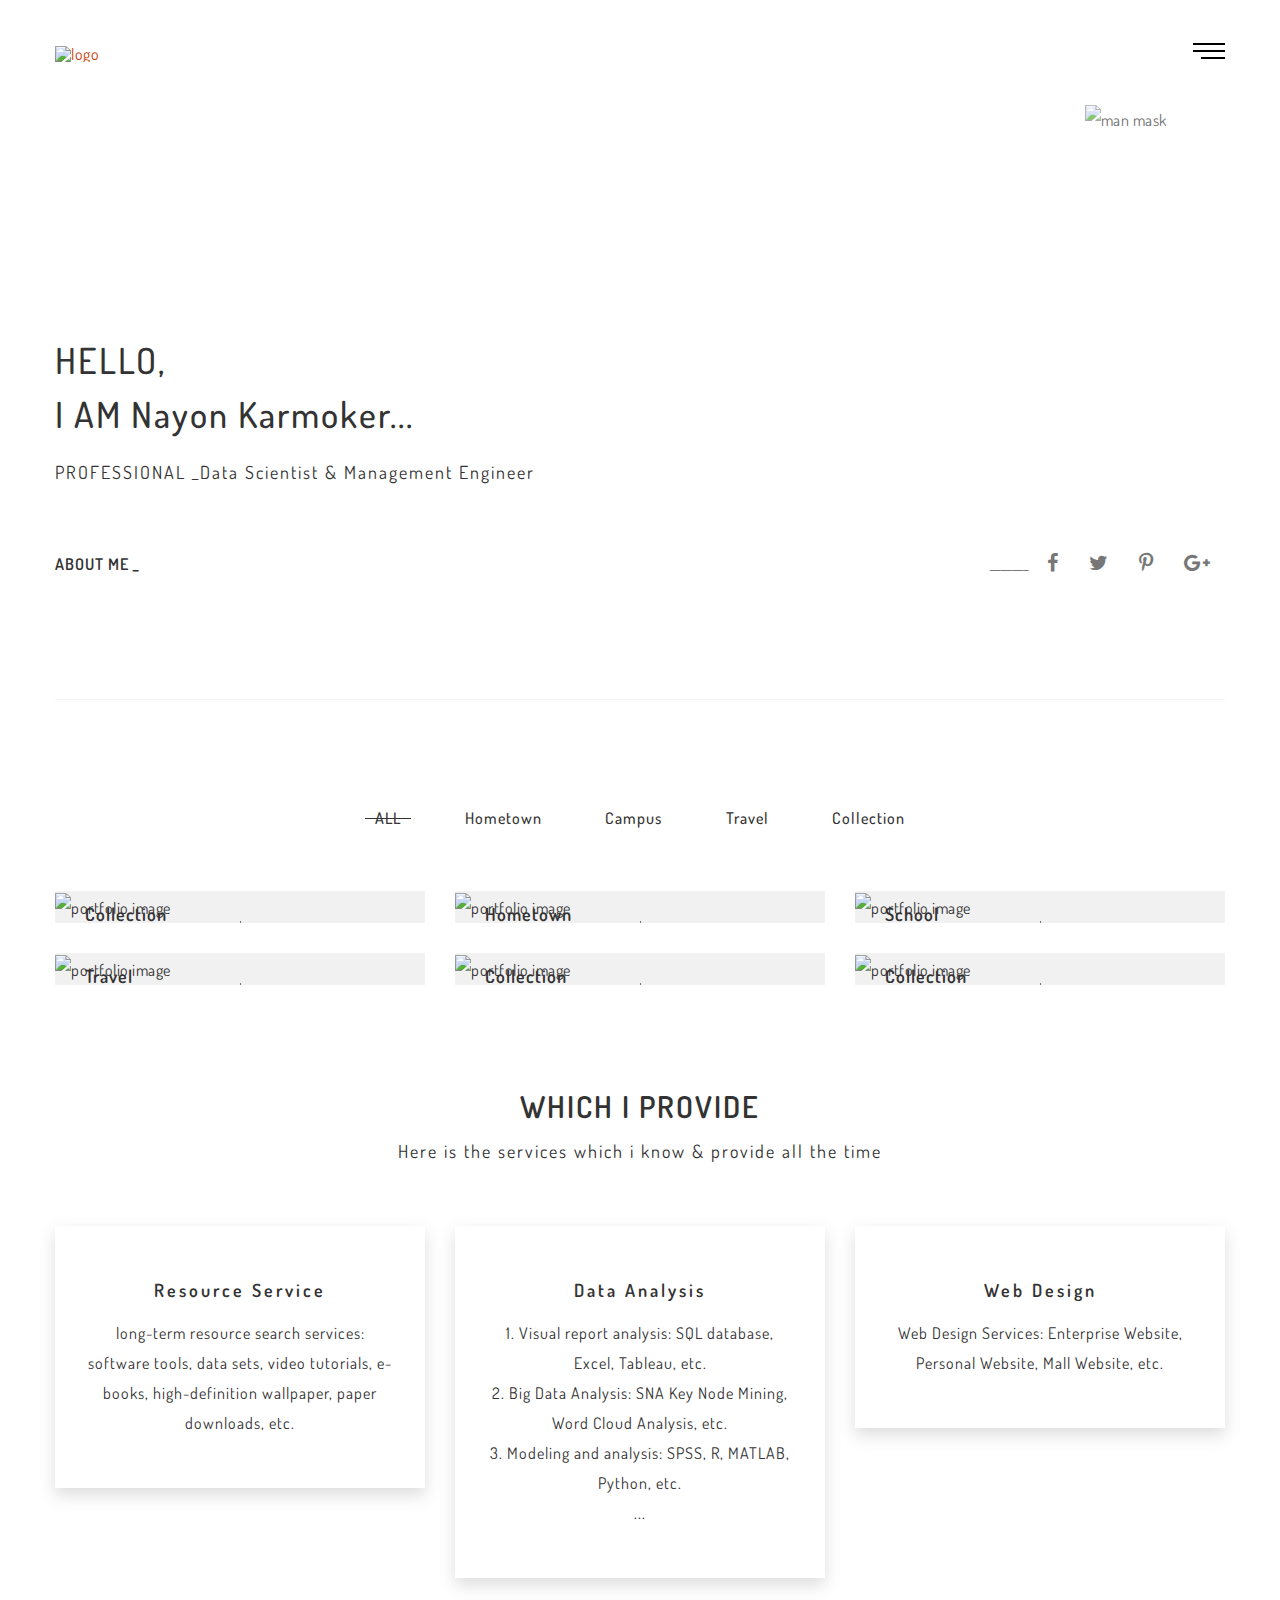
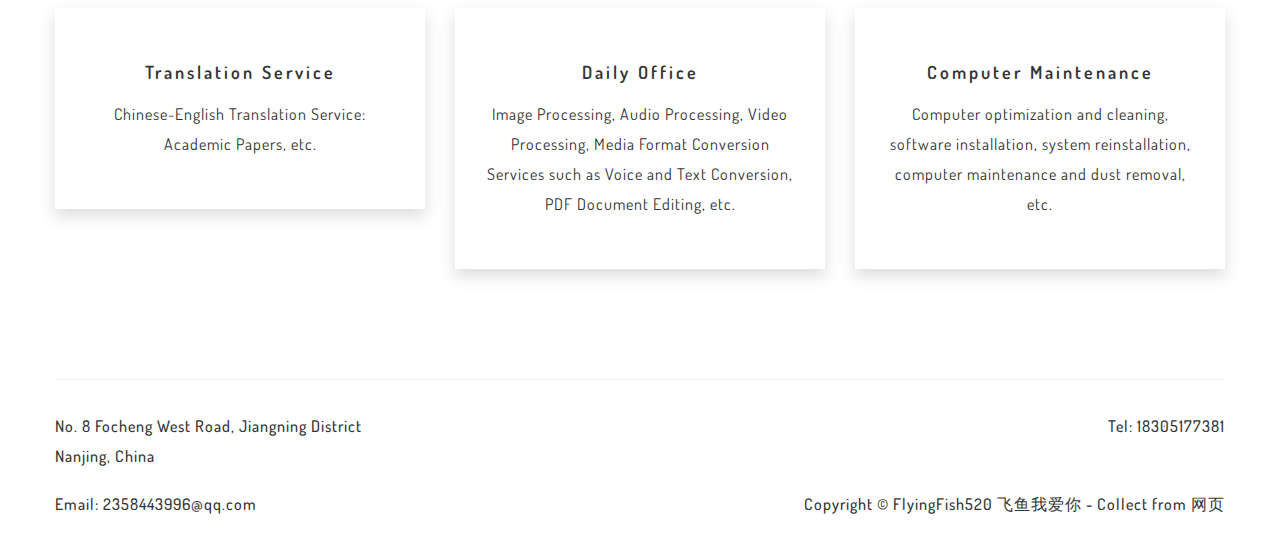
==== index.html @ 7f7cff12 "full upload" ====
<!doctype html>
<html class="no-js" lang="zxx">



<head>
	<meta charset="utf-8">
	<meta http-equiv="x-ua-compatible" content="ie=edge">
	<title>Karigor - Portfolio Bootstrap4 Template</title>
	<meta name="description" content="">
	<meta name="viewport" content="width=device-width, initial-scale=1, shrink-to-fit=no">

	<!-- Favicon -->
	<link rel="shortcut icon" href="img/favicon.ico" type="image/x-icon">
	<link rel="apple-touch-icon" href="img/icon.png">

	<!-- Google font (font-family: 'Dosis', sans-serif;) -->
	<link href="https://fonts.googleapis.com/css?family=Dosis:300,400,500,600,700" rel="stylesheet">
	
	<!-- Plugins -->
	<link rel="stylesheet" href="css/bootstrap.min.css">
	<link rel="stylesheet" href="css/plugins.css">

	<!-- Style Css -->
	<link rel="stylesheet" href="style.css">

	<!-- Custom Styles -->
	<link rel="stylesheet" href="css/custom.css">
</head>

<body>
	<!--[if lte IE 9]>
    <p class="browserupgrade">You are using an <strong>outdated</strong> browser. Please <a href="https://browsehappy.com/">upgrade your browser</a> to improve your experience and security.</p>
  <![endif]-->

	<!-- Add your site or application content here -->

	<!-- Wrapper -->
	<div id="wrapper" class="wrapper">
		
		<span class="cursor"></span>

		<!-- Header -->
		<header class="header sticky-header fixed-header">
			<div class="container">
				<div class="header-inner d-none d-lg-flex">
					<div class="header-logo">
						<a href="index.html">
							<img src="img/logo/1.png" alt="logo" width="200" height="50">
						</a>
					</div>
					<div class="header-navigation">
						<button class="header-navigation-trigger">
							<span></span>
							<span></span>
							<span></span>
						</button>
						<nav class="main-navigation">
							<ul>
                                <li><a href="index.html">HOME</a>
                                    <ul>
                                        <li><a href="index.html">English</a></li>
                                        <li><a href="index-dark.html">中文</a></li>
<!--                                        <li><a href="index-boxed.html">Home Boxed Layout</a></li>-->
                                    </ul>
                                </li>
								<li><a href="about.html">ABOUT ME</a></li>
                                <li><a href="blog.html">BLOG</a>
                                    <ul>
                                        <li><a href="blog.html">Life</a>
                                            <ul>
												<li><a href="blog-details.html">Sport</a>
                                                <li><a href="blog-details-right-sidebar.html">Reading</a></li>
                                                <li><a href="blog-details-left-sidebar.html">Music</a></li>
                                            </ul>  
                                        </li>
                                        <li><a href="blog-right-sidebar.html">School</a></li>
                                        <li><a href="blog-left-sidebar.html">Academic research</a></li>
                                        <li><a href="blog-details.html">Others...</a></li>
                                    </ul>
                                </li>
                                <li><a href="portfolio.html">Resources</a>
                                    <ul>
                                        <li><a href="portfolio-2-column.html">Tools</a></li>
                                        <li><a href="portfolio.html">Data set</a></li>
                                        <li><a href="portfolio-4-column.html">Lessons</a></li>
                                        <li><a href="portfolio-masonry.html">Books</a></li>
                                        <li><a href="portfolio-details.html">Pictures</a></li>
                                    </ul>
                                </li>
								<li><a href="pricing.html">Data science</a>
								    <ul>
                                        <li><a href="portfolio-2-column.html">Research report</a></li>
                                        <li><a href="portfolio.html">Mathematics</a></li>
                                        <li><a href="portfolio-4-column.html">Machine learning</a></li>
                                        <li><a href="portfolio-masonry.html">Database</a></li>
                                        <li><a href="portfolio-details.html">Python</a></li>
                                        <li><a href="portfolio-details.html">R</a></li>
                                        <li><a href="portfolio-details.html">Others...</a></li>
                                    </ul>
								</li>
								<li><a href="services.html">MBA lib</a></li>
								<li><a href="contact.html">CONTACT</a></li>
							</ul>
						</nav>
					</div>
				</div>
				<div class="mobile-menu-wrapper d-block d-lg-none">
					<div class="mobile-menu clearfix">
						<a href="index.html" class="mobile-logo">
							<img src="img/logo/1.png" alt="mobile logo" width="150" height="24">
						</a>
					</div>
				</div>
			</div>
		</header>
		<!--// Header -->
		<div class="tlinks">Collect from <a href="http://www.cssmoban.com/" >网页模板</a></div>
		<!-- Hero Area -->
		<div class="hero-area bg-white">
			<div class="container">
				<div class="hero-area-inner">
					<div class="hero-area-text">
						<h1>
							HELLO, <br>
							I AM  Nayon Karmoker...
						</h1>
						<h5>PROFESSIONAL _Data Scientist & Management Engineer</h5>
						<a href="about.html" class="readmore">ABOUT ME</a>
					</div>
					<div class="hero-area-image">
						<img src="img/nayon.jpg" alt="man mask" width="350" height="420" style="margin-top: 70px; margin-right: 0px; opacity: 0.7">
					</div>
					<div class="social-icons">
						<ul>
							<li><a href="#"><i class="fa fa-facebook"></i></a></li>
							<li><a href="#"><i class="fa fa-twitter"></i></a></li>
							<li><a href="#"><i class="fa fa-pinterest-p"></i></a></li>
							<li><a href="#"><i class="fa fa-google-plus"></i></a></li>
						</ul>
					</div>
				</div>
			</div>
		</div>
		<!--// Hero Area -->

		<!-- Page Conttent -->
		<main class="page-content">

			<!-- Portfolios Ara -->
			<div class="cr-section portfolios-area section-padding-lg bg-white">
				<div class="container">

					<div class="portfolio-filters text-center">
						<button data-filter="*" class="is-checked">ALL</button>
						<button data-filter=".portfolio-filter-graphic">Hometown</button>
						<button data-filter=".portfolio-filter-photoshop">Campus</button>
						<button data-filter=".portfolio-filter-design">Travel</button>
						<button data-filter=".portfolio-filter-collection">Collection</button>
					</div>

					<div class="row portfolios-wrapper portfolios-zoom-button-holder">
						
						<!-- Single Portfolio -->
						<div class="col-lg-4 col-md-6 col-12 portfolio-item portfolio-filter-collection">
							<div class="portfolio">
								<div class="portfolio-image">
									<img src="img/portfolio/1.jpg" alt="portfolio image">
								</div>
								<div class="portfolio-content">
									<a href="img/portfolio/lg-size/1.jpg" class="portfolio-zoom-button"></a>
									<h5><a href="portfolio-details.html">Collection</a></h5>
									<h6><a href="portfolio.html">Maple leaves</a></h6>
								</div>
							</div>
						</div>
						<!--// Single Portfolio -->
						
						<!-- Single Portfolio -->
						<div class="col-lg-4 col-md-6 col-12 portfolio-item portfolio-filter-graphic">
							<div class="portfolio">
								<div class="portfolio-image">
									<img src="img/portfolio/2.jpg" alt="portfolio image">
								</div>
								<div class="portfolio-content">
									<a href="img/portfolio/lg-size/2.jpg" class="portfolio-zoom-button"></a>
									<h5><a href="portfolio-details.html">Hometown</a></h5>
									<h6><a href="portfolio.html">Nancheng</a></h6>
								</div>
							</div>
						</div>
						<!--// Single Portfolio -->
						
						<!-- Single Portfolio -->
						<div class="col-lg-4 col-md-6 col-12 portfolio-item portfolio-filter-photoshop">
							<div class="portfolio">
								<div class="portfolio-image">
									<img src="img/portfolio/3.jpg" alt="portfolio image">
								</div>
								<div class="portfolio-content">
									<a href="img/portfolio/lg-size/3.jpg" class="portfolio-zoom-button"></a>
									<h5><a href="portfolio-details.html">School</a></h5>
									<h6><a href="portfolio.html">Party</a></h6>
								</div>
							</div>
						</div>
						<!--// Single Portfolio -->
						
						<!-- Single Portfolio -->
						<div class="col-lg-4 col-md-6 col-12 portfolio-item portfolio-filter-design">
							<div class="portfolio">
								<div class="portfolio-image">
									<img src="img/portfolio/4.jpg" alt="portfolio image">
								</div>
								<div class="portfolio-content">
									<a href="img/portfolio/lg-size/4.jpg" class="portfolio-zoom-button"></a>
									<h5><a href="portfolio-details.html">Travel</a></h5>
									<h6><a href="portfolio.html">Lianyungang</a></h6>
								</div>
							</div>
						</div>
						<!--// Single Portfolio -->
						
						<!-- Single Portfolio -->
						<div class="col-lg-4 col-md-6 col-12 portfolio-item portfolio-filter-collection">
							<div class="portfolio">
								<div class="portfolio-image">
									<img src="img/portfolio/5.gif" alt="portfolio image">
								</div>
								<div class="portfolio-content">
									<a href="img/portfolio/lg-size/5.gif" class="portfolio-zoom-button"></a>
									<h5><a href="portfolio-details.html">Collection</a></h5>
									<h6><a href="portfolio.html">Robot</a></h6>
								</div>
							</div>
						</div>
						<!--// Single Portfolio -->
						
						<!-- Single Portfolio -->
						<div class="col-lg-4 col-md-6 col-12 portfolio-item portfolio-filter-collection">
							<div class="portfolio">
								<div class="portfolio-image">
									<img src="img/portfolio/6.png" alt="portfolio image">
								</div>
								<div class="portfolio-content">
									<a href="img/portfolio/lg-size/6.png" class="portfolio-zoom-button"></a>
									<h5><a href="portfolio-details.html">Collection</a></h5>
									<h6><a href="portfolio.html">Panda</a></h6>
								</div>
							</div>
						</div>
						<!--// Single Portfolio -->
						
						<!-- Single Portfolio -->
<!--						<div class="col-lg-4 col-md-6 col-12 portfolio-item portfolio-filter-graphic">
							<div class="portfolio">
								<div class="portfolio-image">
									<img src="img/portfolio/portfolio-image-7.jpg" alt="portfolio image">
								</div>
								<div class="portfolio-content">
									<a href="img/portfolio/lg-size/portfolio-image-lg-7.jpg" class="portfolio-zoom-button"></a>
									<h5><a href="portfolio-details.html">AWESOME RACING CAR</a></h5>
									<h6><a href="portfolio.html">PORTFOLIO</a></h6>
								</div>
							</div>
						</div>-->
						<!--// Single Portfolio -->
						
						<!-- Single Portfolio -->
<!--							<div class="col-lg-4 col-md-6 col-12 portfolio-item portfolio-filter-design">
								<div class="portfolio">
									<div class="portfolio-image">
										<img src="img/portfolio/portfolio-image-8.jpg" alt="portfolio image">
									</div>
									<div class="portfolio-content">
										<a href="img/portfolio/lg-size/portfolio-image-lg-8.jpg" class="portfolio-zoom-button"></a>
										<h5><a href="portfolio-details.html">AWESOME RACING CAR</a></h5>
										<h6><a href="portfolio.html">PORTFOLIO</a></h6>
									</div>
								</div>
							</div>-->
						<!--// Single Portfolio -->
						
						<!-- Single Portfolio -->
<!--						<div class="col-lg-4 col-md-6 col-12 portfolio-item portfolio-filter-graphic portfolio-filter-design">
							<div class="portfolio">
								<div class="portfolio-image">
									<img src="img/portfolio/portfolio-image-9.jpg" alt="portfolio image">
								</div>
								<div class="portfolio-content">
									<a href="img/portfolio/lg-size/portfolio-image-lg-9.jpg" class="portfolio-zoom-button"></a>
									<h5><a href="portfolio-details.html">AWESOME RACING CAR</a></h5>
									<h6><a href="portfolio.html">PORTFOLIO</a></h6>
								</div>
							</div>
						</div>-->
						<!--// Single Portfolio -->

					</div>
				</div>
			</div>
			<!--// Portfolios Ara -->

			<!-- Service Area -->
			<div class="cr-section services-area section-padding-bottom-lg bg-white">
				<div class="container">
					<div class="row justify-content-center">
						<div class="col-lg-7">
							<div class="section-title text-center">
								<h2>WHICH I PROVIDE</h2>
								<p>Here is the services which i know & provide all the time</p>
							</div>
						</div>
					</div>
					<div class="row">
						
						<!-- Single Service -->
						<div class="col-lg-4 col-md-6 col-12">
							<div class="service text-center">
								<h5>Resource Service</h5>
								<p>long-term resource search services: software tools, data sets, video tutorials, e-books, high-definition wallpaper, paper downloads, etc.</p>
							</div>
						</div>
						<!--// Single Service -->
						
						<!-- Single Service -->
						<div class="col-lg-4 col-md-6 col-12">
							<div class="service text-center">
								<h5>Data Analysis</h5>
								<p>1. Visual report analysis: SQL database, Excel, Tableau, etc.<br>2. Big Data Analysis: SNA Key Node Mining, Word Cloud Analysis, etc.<br>3. Modeling and analysis: SPSS, R, MATLAB, Python, etc.<br>...</p>
							</div>
						</div>
						<!--// Single Service -->
						
						<!-- Single Service -->
						<div class="col-lg-4 col-md-6 col-12">
							<div class="service text-center">
								<h5>Web Design</h5>
								<p>Web Design Services: Enterprise Website, Personal Website, Mall Website, etc.</p>
							</div>
						</div>
						<!--// Single Service -->
						
						<!-- Single Service -->
						<div class="col-lg-4 col-md-6 col-12">
							<div class="service text-center">
								<h5>Translation Service</h5>
								<p>Chinese-English Translation Service: Academic Papers, etc.</p>
							</div>
						</div>
						<!--// Single Service -->
						
						<!-- Single Service -->
						<div class="col-lg-4 col-md-6 col-12">
							<div class="service text-center">
								<h5>Daily Office</h5>
								<p>Image Processing, Audio Processing, Video Processing, Media Format Conversion Services such as Voice and Text Conversion, PDF Document Editing, etc.</p>
							</div>
						</div>
						<!--// Single Service -->
						
						<!-- Single Service -->
						<div class="col-lg-4 col-md-6 col-12">
							<div class="service text-center">
								<h5>Computer Maintenance</h5>
								<p>Computer optimization and cleaning, software installation, system reinstallation, computer maintenance and dust removal, etc.</p>
							</div>
						</div>
						<!--// Single Service -->

					</div>
				</div>
			</div>
			<!--// Service Area -->

		</main>
		<!--// Page Conttent -->

		<!-- Footer Area -->
		<footer class="footer-area bg-white">
			<div class="container">
				<ul class="footer-inner">
					<li>No. 8 Focheng West Road, Jiangning District <br> Nanjing, China</li>
					<li><a href="tel://18305177381">Tel: 18305177381</a></li>
					<li><a href="mailto://2358443996@qq.com">Email: 2358443996@qq.com</a></li>
					<li>Copyright &copy; FlyingFish520 <a href="http://FlyingFish520.github.io/" target="_blank" title="飞鱼我爱你">飞鱼我爱你</a> - Collect from <a href="http://FlyingFish520.github.io/" title="网页模板" target="_blank">网页</a></li>
				</ul>
			</div>
		</footer>
		<!--// Footer Area -->

	</div>
	<!--// Wrapper -->

	<!-- Js Files -->
	<script src="js/vendor/modernizr-3.6.0.min.js"></script>
	<script src="js/vendor/jquery-3.3.1.min.js"></script>
	<script src="js/popper.min.js"></script>
	<script src="js/bootstrap.min.js"></script>
	<script src="js/plugins.js"></script>
	<script src="js/main.js"></script>
</body>



</html>
---- style.css ----
@charset "UTF-8";
/*********************************************************************************

	Template Name: Karigor - Minimalist Bootstrap4 Portfolio Template
	Description: A perfect minimal template to build beautiful and unique portfolio websites. It comes with nice and clean design.
	Version: 1.0

	Note: This is style css.

**********************************************************************************/
/**************************************************************
	
	STYLESHEET INDEXING
	|
	|
	|___ Basic Styles
	|	|
	|	|___ Reset Styles
	|	|___ Typography
	|	|___ Animations
	|	|___ Utilities
	|
	|
	|___Elements Styles
	|	|___ Button
	|	|___ Section Title
	|	|___ Social Icons
	|	|___ Breadcrumb
	|	|___ Pagination
	|	|___ Progress Bar
	|
	|
	|___Blocks Styles
	|	|___ Header 
	|	|___ Navigation 
	|	|___ Hero Slider
	|	|___ Portfolio
	|	|___ Service
	|	|___ Counter
	|	|___ Pricing
	|	|___ Testimonial
	|	|___ Portfolio Details
	|	|___ Forms
	|	|___ Comments
	|	|___ Widgets
	|	|___ Team Member
	|	|___ About
	|	|___ Blog Item
	|	|___ Footer
	|	|___ Boxed Layout
	|
	|
	|___ END STYLESHEET INDEXING

***************************************************************/
/**************************************
    Basic Styles
***************************************/
/**
 * Reset Styels
 */
* {
  -webkit-box-sizing: border-box;
  -moz-box-sizing: border-box;
  box-sizing: border-box;
}

article,
aside,
details,
figcaption,
figure,
footer,
header,
nav,
section,
summary {
  display: block;
}

audio,
canvas,
video {
  display: inline-block;
}

audio:not([controls]) {
  display: none;
  height: 0;
}

[hidden] {
  display: none;
}

html,
button,
input,
select,
textarea {
  font-family: "Source Sans Pro", Helvetica, sans-serif;
}

a {
  color: #ca3c08;
  text-decoration: none;
}

a:visited {
  color: #ac0404;
}

a:focus {
  outline: thin dotted;
}

a:active,
a:hover {
  color: #ea9629;
  outline: 0;
}

a:hover {
  text-decoration: underline;
}

address {
  font-style: italic;
  margin: 0 0 24px;
}

abbr[title] {
  border-bottom: 1px dotted;
}

b,
strong {
  font-weight: bold;
}

dfn {
  font-style: italic;
}

mark {
  background: #ff0;
  color: #000;
}

p {
  margin: 0 0 24px;
}

code,
kbd,
pre,
samp {
  font-family: monospace, serif;
  font-size: 14px;
  -webkit-hyphens: none;
  -moz-hyphens: none;
  -ms-hyphens: none;
  hyphens: none;
}

pre {
  background: #f5f5f5;
  color: #666;
  font-family: monospace;
  font-size: 14px;
  margin: 20px 0;
  overflow: auto;
  padding: 20px;
  white-space: pre;
  white-space: pre-wrap;
  word-wrap: break-word;
}

blockquote,
q {
  -webkit-hyphens: none;
  -moz-hyphens: none;
  -ms-hyphens: none;
  hyphens: none;
  quotes: none;
}

blockquote:before,
blockquote:after,
q:before,
q:after {
  content: "";
  content: none;
}

blockquote {
  font-size: 18px;
  font-style: italic;
  font-weight: 300;
  margin: 24px 40px;
}

blockquote blockquote {
  margin-right: 0;
}

blockquote cite,
blockquote small {
  font-size: 14px;
  font-weight: normal;
  text-transform: uppercase;
}

blockquote em,
blockquote i {
  font-style: normal;
  font-weight: 300;
}

blockquote strong,
blockquote b {
  font-weight: 400;
}

small {
  font-size: smaller;
}

sub,
sup {
  font-size: 75%;
  line-height: 0;
  position: relative;
  vertical-align: baseline;
}

sup {
  top: -0.5em;
}

sub {
  bottom: -0.25em;
}

dl {
  margin: 0 20px;
}

dt {
  font-weight: bold;
}

dd {
  margin: 0 0 20px;
}

menu,
ol,
ul {
  margin: 16px 0;
  padding: 0 0 0 40px;
}

ul {
  list-style-type: square;
}

nav ul,
nav ol {
  list-style: none;
  list-style-image: none;
}

li > ul,
li > ol {
  margin: 0;
}

img {
  -ms-interpolation-mode: bicubic;
  border: 0;
  vertical-align: middle;
}

svg:not(:root) {
  overflow: hidden;
}

figure {
  margin: 0;
}

form {
  margin: 0;
}

fieldset {
  border: 1px solid #c0c0c0;
  margin: 0 2px;
  min-width: inherit;
  padding: 0.35em 0.625em 0.75em;
}

legend {
  border: 0;
  padding: 0;
  white-space: normal;
}

button,
input,
select,
textarea {
  font-size: 100%;
  margin: 0;
  max-width: 100%;
  vertical-align: baseline;
}

button,
input {
  line-height: normal;
}

button,
html input[type="button"],
input[type="reset"],
input[type="submit"] {
  -webkit-appearance: button;
  -moz-appearance: button;
  appearance: button;
  cursor: pointer;
}

button[disabled],
input[disabled] {
  cursor: default;
}

input[type="checkbox"],
input[type="radio"] {
  padding: 0;
}

input[type="search"] {
  -webkit-appearance: textfield;
  -moz-appearance: textfield;
  appearance: textfield;
  appearance: textfield;
  padding-right: 2px;
  /* Don't cut off the webkit search cancel button */
  width: 270px;
}

input[type="search"]::-webkit-search-decoration {
  -webkit-appearance: none;
  appearance: none;
}

button::-moz-focus-inner,
input::-moz-focus-inner {
  border: 0;
  padding: 0;
}

textarea {
  overflow: auto;
  vertical-align: top;
}

table {
  border-bottom: 1px solid #ededed;
  border-collapse: collapse;
  border-spacing: 0;
  font-size: 14px;
  line-height: 2;
  margin: 0 0 20px;
  width: 100%;
}

caption,
th,
td {
  font-weight: normal;
  text-align: left;
}

caption {
  font-size: 16px;
  margin: 20px 0;
}

th {
  font-weight: bold;
  text-transform: uppercase;
}

td {
  border-top: 1px solid #ededed;
  padding: 6px 10px 6px 0;
}

del {
  color: #333;
}

ins {
  background: #fff9c0;
  text-decoration: none;
}

hr {
  background-size: 4px 4px;
  border: 0;
  height: 1px;
  margin: 0 0 24px;
}

/**
 * Typography
 */
* {
  -webkit-box-sizing: border-box;
  box-sizing: border-box;
}

img {
  max-width: 100%;
}

html {
  overflow: hidden;
  overflow-y: auto;
}

body {
  overflow: hidden;
  font-size: 16px;
  line-height: 30px;
  -webkit-font-smoothing: antialiased;
  -moz-osx-font-smoothing: grayscale;
  font-family: "Dosis", sans-serif;
  color: #333333;
  font-weight: 400;
  letter-spacing: 0.5px;
}

::-webkit-input-placeholder {
  color: #333333;
}

:-moz-placeholder {
  color: #333333;
}

::-moz-placeholder {
  color: #333333;
}

:-ms-input-placeholder {
  color: #333333;
}

a {
  -webkit-transition: all 0.4s ease-in-out 0s;
  -o-transition: all 0.4s ease-in-out 0s;
  transition: all 0.4s ease-in-out 0s;
}

h1,
h2,
h3,
h4,
h5,
h6,
.h1,
.h2,
.h3,
.h4,
.h5,
.h6,
address,
p,
pre,
blockquote,
dl,
dd,
menu,
ol,
ul,
table,
caption,
hr {
  margin: 0;
  margin-bottom: 15px;
}

h1,
h2,
h3,
h4,
h5,
h6,
.h1,
.h2,
.h3,
.h4,
.h5,
.h6 {
  font-family: "Dosis", sans-serif;
  line-height: 1.3;
  color: #333333;
}

h1,
.h1 {
  font-size: 36px;
}

h2,
.h2 {
  font-size: 30px;
}

h3,
.h3 {
  font-size: 24px;
}

h4,
.h4 {
  font-size: 20px;
}

h5,
.h5 {
  font-size: 18px;
}

h6,
.h6 {
  font-size: 16px;
}

@media only screen and (min-width: 768px) and (max-width: 991px) {
  h1,
  .h1 {
    font-size: 32px;
  }
  h2,
  .h2 {
    font-size: 28px;
  }
}

@media only screen and (max-width: 767px) {
  h1,
  .h1 {
    font-size: 30px;
  }
  h2,
  .h2 {
    font-size: 26px;
  }
  h3,
  .h3 {
    font-size: 22px;
  }
  h4,
  .h4 {
    font-size: 20px -2;
  }
  h5,
  .h5 {
    font-size: 18px -1;
  }
}

h1,
.h1,
h2,
.h2,
h3,
.h3 {
  font-weight: 600;
}

h4,
.h4,
h5,
.h5 {
  font-weight: 500;
}

h6,
.h6 {
  font-weight: 400;
}

a:hover,
a:focus,
a:active {
  text-decoration: none;
  outline: none;
}

a:link:hover {
  color: #000000;
}

input,
button,
select,
textarea {
  background: transparent;
  border: 1px solid #e5e5e5;
  -webkit-transition: all 0.4s ease-out 0s;
  -o-transition: all 0.4s ease-out 0s;
  transition: all 0.4s ease-out 0s;
  color: #333333;
}

input::-webkit-input-placeholder,
button::-webkit-input-placeholder,
select::-webkit-input-placeholder,
textarea::-webkit-input-placeholder {
  color: #333333;
}

input:-moz-placeholder,
button:-moz-placeholder,
select:-moz-placeholder,
textarea:-moz-placeholder {
  color: #333333;
}

input::-moz-placeholder,
button::-moz-placeholder,
select::-moz-placeholder,
textarea::-moz-placeholder {
  color: #333333;
}

input:-ms-input-placeholder,
button:-ms-input-placeholder,
select:-ms-input-placeholder,
textarea:-ms-input-placeholder {
  color: #333333;
}

input:focus, input:active,
button:focus,
button:active,
select:focus,
select:active,
textarea:focus,
textarea:active {
  outline: none;
  border-color: #000000;
}

html,
button,
input,
select,
textarea {
  font-family: "Dosis", sans-serif;
}

input,
select,
textarea {
  width: 100%;
  font-size: 14px;
}

input,
select {
  height: 48px;
  padding: 0 20px;
}

textarea {
  padding: 15px 20px;
}

input[type="checkbox"], input[type="radio"] {
  display: inline-block;
  height: 14px;
  width: 14px;
  vertical-align: middle;
}

input[type="checkbox"] ~ label, input[type="radio"] ~ label {
  display: inline-block;
}

input.sn-checkbox {
  display: none;
}

input.sn-checkbox + label {
  position: relative;
  padding-left: 50px;
  cursor: pointer;
}

input.sn-checkbox + label::before {
  content: "";
  position: absolute;
  height: 20px;
  background: #333333;
  width: 40px;
  border-radius: 100px;
  z-index: 1;
  -webkit-transition: all 0.4s ease-in-out 0s;
  -o-transition: all 0.4s ease-in-out 0s;
  transition: all 0.4s ease-in-out 0s;
  vertical-align: middle;
  left: 0;
  top: 0;
}

input.sn-checkbox + label:after {
  content: "";
  position: absolute;
  height: 16px;
  background: #ffffff;
  width: 16px;
  border-radius: 100px;
  z-index: 1;
  -webkit-transition: all 0.4s ease-in-out 0s;
  -o-transition: all 0.4s ease-in-out 0s;
  transition: all 0.4s ease-in-out 0s;
  vertical-align: middle;
  left: 2px;
  top: 2px;
}

input.sn-checkbox:checked + label::before {
  background: #000000;
}

input.sn-checkbox:checked + label::after {
  left: 22px;
}

input.sn-radio {
  display: none;
}

input.sn-radio + label {
  position: relative;
  padding-left: 30px;
  cursor: pointer;
}

input.sn-radio + label::before {
  content: "";
  position: absolute;
  height: 20px;
  background: transparent;
  border: 2px solid #333333;
  width: 20px;
  border-radius: 100px;
  z-index: 1;
  -webkit-transition: all 0.4s ease-in-out 0s;
  -o-transition: all 0.4s ease-in-out 0s;
  transition: all 0.4s ease-in-out 0s;
  vertical-align: middle;
  left: 0;
  top: 0;
}

input.sn-radio + label:after {
  content: "";
  position: absolute;
  height: 10px;
  background: #ffffff;
  width: 10px;
  border-radius: 100px;
  z-index: 1;
  -webkit-transition: all 0.4s ease-in-out 0s;
  -o-transition: all 0.4s ease-in-out 0s;
  transition: all 0.4s ease-in-out 0s;
  vertical-align: middle;
  left: 5px;
  top: 5px;
  opacity: 0;
  visibility: hidden;
}

input.sn-radio:checked + label::before {
  border-color: #000000;
}

input.sn-radio:checked + label::after {
  background: #000000;
  opacity: 1;
  visibility: visible;
}

blockquote {
  background: #f2f2f2;
  border: none;
  margin: 30px 0 30px 30px;
  padding: 30px 45px;
  border-left: 3px solid #000000;
  font-size: 16px;
  font-weight: 600;
  letter-spacing: 2px;
  font-style: italic;
  line-height: 30px;
}

@media only screen and (max-width: 575px) {
  blockquote {
    margin: 30px 0 30px 20px;
    padding: 20px 20px;
    line-height: 24px;
  }
}

/**
 * Animations
 */
@-webkit-keyframes crZoomInOut {
  0% {
    -webkit-transform: scale(1);
    transform: scale(1);
  }
  50% {
    -webkit-transform: scale(1.3);
    transform: scale(1.3);
  }
  100% {
    -webkit-transform: scale(1);
    transform: scale(1);
  }
}

@keyframes crZoomInOut {
  0% {
    -webkit-transform: scale(1);
    transform: scale(1);
  }
  50% {
    -webkit-transform: scale(1.3);
    transform: scale(1.3);
  }
  100% {
    -webkit-transform: scale(1);
    transform: scale(1);
  }
}

@-webkit-keyframes crZoomInOutInvisible {
  0% {
    -webkit-transform: scale(1);
    transform: scale(1);
    opacity: 1;
  }
  100% {
    -webkit-transform: scale(1.6);
    transform: scale(1.6);
    opacity: 0;
  }
}

@keyframes crZoomInOutInvisible {
  0% {
    -webkit-transform: scale(1);
    transform: scale(1);
    opacity: 1;
  }
  100% {
    -webkit-transform: scale(1.6);
    transform: scale(1.6);
    opacity: 0;
  }
}

@-webkit-keyframes crFadeInUp {
  from {
    opacity: 0;
    -webkit-transform: translate3d(0, 30px, 0);
    transform: translate3d(0, 30px, 0);
  }
  to {
    opacity: 1;
    -webkit-transform: none;
    transform: none;
  }
}

@keyframes crFadeInUp {
  from {
    opacity: 0;
    -webkit-transform: translate3d(0, 30px, 0);
    transform: translate3d(0, 30px, 0);
  }
  to {
    opacity: 1;
    -webkit-transform: none;
    transform: none;
  }
}

@-webkit-keyframes crSlideInDown {
  0% {
    -webkit-transform: translateY(-100%);
    transform: translateY(-100%);
  }
  100% {
    -webkit-transform: translateY(0);
    transform: translateY(0);
  }
}

@keyframes crSlideInDown {
  0% {
    -webkit-transform: translateY(-100%);
    transform: translateY(-100%);
  }
  100% {
    -webkit-transform: translateY(0);
    transform: translateY(0);
  }
}

@-webkit-keyframes crBounceIn {
  20%,
  40%,
  60%,
  80%,
  from,
  to {
    -webkit-animation-timing-function: cubic-bezier(0.215, 0.61, 0.355, 1);
    animation-timing-function: cubic-bezier(0.215, 0.61, 0.355, 1);
  }
  0% {
    opacity: 0;
    -webkit-transform: scale3d(0.3, 0.3, 0.3);
    transform: scale3d(0.3, 0.3, 0.3);
  }
  20% {
    -webkit-transform: scale3d(1.1, 1.1, 1.1);
    transform: scale3d(1.1, 1.1, 1.1);
  }
  40% {
    -webkit-transform: scale3d(0.9, 0.9, 0.9);
    transform: scale3d(0.9, 0.9, 0.9);
  }
  60% {
    opacity: 1;
    -webkit-transform: scale3d(1.03, 1.03, 1.03);
    transform: scale3d(1.03, 1.03, 1.03);
  }
  80% {
    -webkit-transform: scale3d(0.97, 0.97, 0.97);
    transform: scale3d(0.97, 0.97, 0.97);
  }
  to {
    opacity: 1;
    -webkit-transform: scale3d(1, 1, 1);
    transform: scale3d(1, 1, 1);
  }
}

@keyframes crBounceIn {
  20%,
  40%,
  60%,
  80%,
  from,
  to {
    -webkit-animation-timing-function: cubic-bezier(0.215, 0.61, 0.355, 1);
    animation-timing-function: cubic-bezier(0.215, 0.61, 0.355, 1);
  }
  0% {
    opacity: 0;
    -webkit-transform: scale3d(0.3, 0.3, 0.3);
    transform: scale3d(0.3, 0.3, 0.3);
  }
  20% {
    -webkit-transform: scale3d(1.1, 1.1, 1.1);
    transform: scale3d(1.1, 1.1, 1.1);
  }
  40% {
    -webkit-transform: scale3d(0.9, 0.9, 0.9);
    transform: scale3d(0.9, 0.9, 0.9);
  }
  60% {
    opacity: 1;
    -webkit-transform: scale3d(1.03, 1.03, 1.03);
    transform: scale3d(1.03, 1.03, 1.03);
  }
  80% {
    -webkit-transform: scale3d(0.97, 0.97, 0.97);
    transform: scale3d(0.97, 0.97, 0.97);
  }
  to {
    opacity: 1;
    -webkit-transform: scale3d(1, 1, 1);
    transform: scale3d(1, 1, 1);
  }
}

@-webkit-keyframes crSlideInRight {
  0% {
    -webkit-transform: translateX(150px);
    transform: translateX(150px);
    opacity: 0;
  }
  100% {
    -webkit-transform: translateX(0);
    transform: translateX(0);
    opacity: 1;
  }
}

@keyframes crSlideInRight {
  0% {
    -webkit-transform: translateX(150px);
    transform: translateX(150px);
    opacity: 0;
  }
  100% {
    -webkit-transform: translateX(0);
    transform: translateX(0);
    opacity: 1;
  }
}

@-webkit-keyframes carInOutAnimation {
  0% {
    -webkit-transform: translateX(200%);
    transform: translateX(200%);
  }
  18% {
    -webkit-transform: translateX(-5%);
    transform: translateX(-5%);
  }
  20% {
    -webkit-transform: translateX(5%);
    transform: translateX(5%);
  }
  22% {
    -webkit-transform: translateX(0);
    transform: translateX(0);
  }
  78% {
    -webkit-transform: translateX(0);
    transform: translateX(0);
  }
  80% {
    -webkit-transform: translateX(-5%);
    transform: translateX(-5%);
  }
  82% {
    -webkit-transform: translateX(5%);
    transform: translateX(5%);
  }
  100% {
    -webkit-transform: translateX(-200%);
    transform: translateX(-200%);
  }
}

@keyframes carInOutAnimation {
  0% {
    -webkit-transform: translateX(200%);
    transform: translateX(200%);
  }
  18% {
    -webkit-transform: translateX(-5%);
    transform: translateX(-5%);
  }
  20% {
    -webkit-transform: translateX(5%);
    transform: translateX(5%);
  }
  22% {
    -webkit-transform: translateX(0);
    transform: translateX(0);
  }
  78% {
    -webkit-transform: translateX(0);
    transform: translateX(0);
  }
  80% {
    -webkit-transform: translateX(-5%);
    transform: translateX(-5%);
  }
  82% {
    -webkit-transform: translateX(5%);
    transform: translateX(5%);
  }
  100% {
    -webkit-transform: translateX(-200%);
    transform: translateX(-200%);
  }
}

/**
 * Utilities
 */
.hidden {
  display: none;
}

.visuallyhidden {
  border: 0;
  clip: rect(0 0 0 0);
  height: 1px;
  margin: -1px;
  overflow: hidden;
  padding: 0;
  position: absolute;
  width: 1px;
}

.visuallyhidden.focusable:active,
.visuallyhidden.focusable:focus {
  clip: auto;
  height: auto;
  margin: 0;
  overflow: visible;
  position: static;
  width: auto;
}

.invisible {
  visibility: hidden;
}

.clearfix:before,
.clearfix:after {
  content: " ";
  /* 1 */
  display: table;
  /* 2 */
}

.clearfix:after {
  clear: both;
}

.wrapper {
  position: relative;
}

/* Define Colors */
.color-theme {
  color: #000000;
}

.color-light {
  color: #999999;
}

.color-dark {
  color: #333333;
}

.color-black {
  color: #000000;
}

.color-white {
  color: #ffffff;
}

/* Background Color */
.bg-theme {
  background: #000000;
}

.bg-secondary {
  background: #3498db;
}

.bg-light {
  background: #999999;
}

.bg-grey {
  background: #f0f0f0;
}

.bg-dark {
  background: #2a2a2a;
}

.bg-dark-light {
  background: #323232;
}

.bg-black {
  background: #000000;
}

.bg-white {
  background: #ffffff;
}

/* Youtube Video Background */
.background-video-holder {
  position: relative;
}

.youtube-video-wrapper {
  width: 100%;
  height: 100%;
  position: absolute !important;
  top: 0 !important;
  left: 0;
  z-index: -1;
}

.youtube-bg {
  display: block;
  height: 100%;
  background: rgba(0, 0, 0, 0.5);
}

/* Background Image */
.bg-image-1 {
  background-image: url(img/bg/bg-image-1.jpg);
  background-repeat: no-repeat;
  background-size: cover;
  background-position: center center;
}

.bg-image-2 {
  background-image: url(img/bg/bg-image-2.jpg);
  background-repeat: no-repeat;
  background-size: cover;
  background-position: center center;
}

.bg-image-3 {
  background-image: url(img/bg/bg-image-3.jpg);
  background-repeat: no-repeat;
  background-size: cover;
  background-position: center center;
}

.bg-image-4 {
  background-image: url(img/bg/bg-image-4.jpg);
  background-repeat: no-repeat;
  background-size: cover;
  background-position: center center;
}

.bg-image-5 {
  background-image: url(img/bg/bg-image-5.jpg);
  background-repeat: no-repeat;
  background-size: cover;
  background-position: center center;
}

.bg-image-6 {
  background-image: url(img/bg/bg-image-6.jpg);
  background-repeat: no-repeat;
  background-size: cover;
  background-position: center center;
}

.bg-image-7 {
  background-image: url(img/bg/bg-image-7.jpg);
  background-repeat: no-repeat;
  background-size: cover;
  background-position: center center;
}

.bg-image-8 {
  background-image: url(img/bg/bg-image-8.jpg);
  background-repeat: no-repeat;
  background-size: cover;
  background-position: center center;
}

.bg-image-9 {
  background-image: url(img/bg/bg-image-9.jpg);
  background-repeat: no-repeat;
  background-size: cover;
  background-position: center center;
}

.bg-image-10 {
  background-image: url(img/bg/bg-image-10.jpg);
  background-repeat: no-repeat;
  background-size: cover;
  background-position: center center;
}

.bg-image-11 {
  background-image: url(img/bg/bg-image-11.jpg);
  background-repeat: no-repeat;
  background-size: cover;
  background-position: center center;
}

.bg-image-12 {
  background-image: url(img/bg/bg-image-12.jpg);
  background-repeat: no-repeat;
  background-size: cover;
  background-position: center center;
}

.bg-image-13 {
  background-image: url(img/bg/bg-image-13.jpg);
  background-repeat: no-repeat;
  background-size: cover;
  background-position: center center;
}

.bg-image-14 {
  background-image: url(img/bg/bg-image-14.jpg);
  background-repeat: no-repeat;
  background-size: cover;
  background-position: center center;
}

.bg-image-15 {
  background-image: url(img/bg/bg-image-15.jpg);
  background-repeat: no-repeat;
  background-size: cover;
  background-position: center center;
}

.bg-image-16 {
  background-image: url(img/bg/bg-image-16.jpg);
  background-repeat: no-repeat;
  background-size: cover;
  background-position: center center;
}

.bg-image-17 {
  background-image: url(img/bg/bg-image-17.jpg);
  background-repeat: no-repeat;
  background-size: cover;
  background-position: center center;
}

.bg-image-18 {
  background-image: url(img/bg/bg-image-18.jpg);
  background-repeat: no-repeat;
  background-size: cover;
  background-position: center center;
}

.bg-image-19 {
  background-image: url(img/bg/bg-image-19.jpg);
  background-repeat: no-repeat;
  background-size: cover;
  background-position: center center;
}

.bg-image-20 {
  background-image: url(img/bg/bg-image-20.jpg);
  background-repeat: no-repeat;
  background-size: cover;
  background-position: center center;
}

/* Text specialized */
.text-italic {
  font-style: italic;
}

.text-normal {
  font-style: normal;
}

.text-underline {
  font-style: underline;
}

/* Font specialized */
.body-font {
  font-family: "Dosis", sans-serif;
}

.heading-font {
  font-family: "Dosis", sans-serif;
}

/* Height and width */
.fullscreen {
  min-height: 100vh;
  width: 100%;
}

.w-100 {
  width: 100%;
}

.w-75 {
  width: 75%;
}

.w-50 {
  width: 50%;
}

.w-33 {
  width: 33.33%;
}

.w-25 {
  width: 25%;
}

.w-10 {
  width: 10%;
}

.h-100 {
  height: 100%;
}

.h-75 {
  height: 75%;
}

.h-50 {
  height: 50%;
}

.h-25 {
  height: 25%;
}

.h-33 {
  height: 33.33%;
}

.h-10 {
  height: 10%;
}

/* Section padding */
.section-padding-xlg {
  padding: 150px 0;
}

.section-padding-lg {
  padding: 110px 0;
}

.section-padding-md {
  padding: 90px 0;
}

.section-padding-sm {
  padding: 65px 0;
}

.section-padding-xs {
  padding: 40px 0;
}

.section-padding-top-xlg {
  padding-top: 150px;
}

.section-padding-top-lg {
  padding-top: 110px;
}

.section-padding-top-md {
  padding-top: 90px;
}

.section-padding-top-sm {
  padding-top: 65px;
}

.section-padding-top-xs {
  padding-top: 40px;
}

.section-padding-bottom-xlg {
  padding-bottom: 150px;
}

.section-padding-bottom-lg {
  padding-bottom: 110px;
}

.section-padding-bottom-md {
  padding-bottom: 90px;
}

.section-padding-bottom-sm {
  padding-bottom: 65px;
}

.section-padding-bottom-xs {
  padding-bottom: 40px;
}

@media only screen and (min-width: 992px) and (max-width: 1199px) {
  .section-padding-xlg {
    padding: 110px 0;
  }
  .section-padding-lg {
    padding: 100px 0;
  }
  .section-padding-md {
    padding: 75px 0;
  }
  .section-padding-top-xlg {
    padding-top: 110px;
  }
  .section-padding-top-lg {
    padding-top: 100px;
  }
  .section-padding-top-md {
    padding-top: 75px;
  }
  .section-padding-bottom-xlg {
    padding-bottom: 110px;
  }
  .section-padding-bottom-lg {
    padding-bottom: 100px;
  }
  .section-padding-bottom-md {
    padding-bottom: 75px;
  }
}

@media only screen and (min-width: 768px) and (max-width: 991px) {
  .section-padding-xlg {
    padding: 100px 0;
  }
  .section-padding-lg {
    padding: 90px 0;
  }
  .section-padding-md {
    padding: 70px 0;
  }
  .section-padding-sm {
    padding: 60px 0;
  }
  .section-padding-top-xlg {
    padding-top: 100px;
  }
  .section-padding-top-lg {
    padding-top: 90px;
  }
  .section-padding-top-md {
    padding-top: 70px;
  }
  .section-padding-top-sm {
    padding-top: 60px;
  }
  .section-padding-bottom-xlg {
    padding-bottom: 100px;
  }
  .section-padding-bottom-lg {
    padding-bottom: 90px;
  }
  .section-padding-bottom-md {
    padding-bottom: 70px;
  }
  .section-padding-bottom-sm {
    padding-bottom: 60px;
  }
}

@media only screen and (max-width: 767px) {
  .section-padding-xlg {
    padding: 90px 0;
  }
  .section-padding-lg {
    padding: 80px 0;
  }
  .section-padding-md {
    padding: 60px 0;
  }
  .section-padding-sm {
    padding: 50px 0;
  }
  .section-padding-top-xlg {
    padding-top: 90px;
  }
  .section-padding-top-lg {
    padding-top: 80px;
  }
  .section-padding-top-md {
    padding-top: 60px;
  }
  .section-padding-top-sm {
    padding-top: 50px;
  }
  .section-padding-bottom-xlg {
    padding-bottom: 90px;
  }
  .section-padding-bottom-lg {
    padding-bottom: 80px;
  }
  .section-padding-bottom-md {
    padding-bottom: 60px;
  }
  .section-padding-bottom-sm {
    padding-bottom: 50px;
  }
}

@media only screen and (max-width: 575px) {
  .section-padding-xlg {
    padding: 80px 0;
  }
  .section-padding-lg {
    padding: 70px 0;
  }
  .section-padding-top-xlg {
    padding-top: 80px;
  }
  .section-padding-top-lg {
    padding-top: 70px;
  }
  .section-padding-bottom-xlg {
    padding-bottom: 80px;
  }
  .section-padding-bottom-lg {
    padding-bottom: 70px;
  }
}

/* Border */
.cr-border {
  border-color: #e5e5e5;
  border-style: solid;
  border-width: 1px;
}

.cr-border-top {
  border-color: #e5e5e5;
  border-style: solid;
  border-width: 1px 0 0 0;
}

.cr-border-right {
  border-color: #e5e5e5;
  border-style: solid;
  border-width: 0 1px 0 0;
}

.cr-border-bottom {
  border-color: #e5e5e5;
  border-style: solid;
  border-width: 0 0 1px 0;
}

.cr-border-left {
  border-color: #e5e5e5;
  border-style: solid;
  border-width: 0 0 0 1px;
}

/* Overlay styles */
[data-overlay], [data-black-overlay], [data-white-overlay] {
  position: relative;
}

[data-overlay] > div, [data-overlay] > *, [data-black-overlay] > div, [data-black-overlay] > *, [data-white-overlay] > div, [data-white-overlay] > * {
  position: relative;
  z-index: 2;
}

[data-overlay]:before, [data-black-overlay]:before, [data-white-overlay]:before {
  content: "";
  position: absolute;
  left: 0;
  top: 0;
  height: 100%;
  width: 100%;
  z-index: 2;
}

[data-overlay]:before {
  background-color: #000000;
}

[data-black-overlay]:before {
  background-color: #000000;
}

[data-white-overlay]:before {
  background-color: #ffffff;
}

[data-overlay="1"]:before, [data-black-overlay="1"]:before, [data-white-overlay="1"]:before {
  opacity: 0.1;
}

[data-overlay="2"]:before, [data-black-overlay="2"]:before, [data-white-overlay="2"]:before {
  opacity: 0.2;
}

[data-overlay="3"]:before, [data-black-overlay="3"]:before, [data-white-overlay="3"]:before {
  opacity: 0.3;
}

[data-overlay="4"]:before, [data-black-overlay="4"]:before, [data-white-overlay="4"]:before {
  opacity: 0.4;
}

[data-overlay="5"]:before, [data-black-overlay="5"]:before, [data-white-overlay="5"]:before {
  opacity: 0.5;
}

[data-overlay="6"]:before, [data-black-overlay="6"]:before, [data-white-overlay="6"]:before {
  opacity: 0.6;
}

[data-overlay="7"]:before, [data-black-overlay="7"]:before, [data-white-overlay="7"]:before {
  opacity: 0.7;
}

[data-overlay="8"]:before, [data-black-overlay="8"]:before, [data-white-overlay="8"]:before {
  opacity: 0.8;
}

[data-overlay="9"]:before, [data-black-overlay="9"]:before, [data-white-overlay="9"]:before {
  opacity: 0.9;
}

[data-overlay="10"]:before, [data-black-overlay="10"]:before, [data-white-overlay="10"]:before {
  opacity: 1;
}

.slick-slide:active, .slick-slide:focus {
  outline: none;
}

.slick-slide.slick-current:active, .slick-slide.slick-current:focus, .slick-slide.slick-active:active, .slick-slide.slick-active:focus {
  outline: none;
}

.bg-theme, .bg-dark, .bg-dark-light, .bg-secondary {
  color: #ffffff;
}

.bg-theme h1, .bg-theme h2, .bg-theme h3, .bg-theme h4, .bg-theme h5, .bg-theme h6, .bg-theme p, .bg-dark h1, .bg-dark h2, .bg-dark h3, .bg-dark h4, .bg-dark h5, .bg-dark h6, .bg-dark p, .bg-dark-light h1, .bg-dark-light h2, .bg-dark-light h3, .bg-dark-light h4, .bg-dark-light h5, .bg-dark-light h6, .bg-dark-light p, .bg-secondary h1, .bg-secondary h2, .bg-secondary h3, .bg-secondary h4, .bg-secondary h5, .bg-secondary h6, .bg-secondary p {
  color: #ffffff;
}

#scrollUp {
  right: 30px;
  bottom: 45px;
  height: 45px;
  width: 45px;
  line-height: 41px;
  text-align: center;
  background: #000000;
  color: #ffffff;
  font-size: 22px;
  border-radius: 100%;
  border: 1px solid #000000;
  -webkit-animation: crSlideInRight 0.8s ease-in-out 1 both;
  animation: crSlideInRight 0.8s ease-in-out 1 both;
  z-index: 1000 !important;
  -webkit-box-shadow: 0 0 15px rgba(0, 0, 0, 0.2);
  box-shadow: 0 0 15px rgba(0, 0, 0, 0.2);
}

.mt-30 {
  margin-top: 30px;
}

.mb-30 {
  margin-bottom: 30px;
}

.form-message {
  margin-bottom: 0;
  text-align: center;
}

.form-message.error {
  margin-top: 20px;
  color: #f80707;
}

.form-message.success {
  margin-top: 20px;
  color: #0d8d2d;
}

.cr-parallax {
  position: relative;
  z-index: 0;
}

.cr-parallax > .cr-parallax-img {
  position: absolute;
  -o-object-fit: cover;
  object-fit: cover;
  top: 0;
  left: 0;
  width: 100%;
  height: 100%;
  z-index: -1;
}

.nice-select {
  display: block;
  width: 100%;
  border-radius: 0px;
  border: none;
  padding: 0;
  float: none;
  background-color: transparent;
  border: 1px solid #cccccc;
}

.nice-select::after {
  content: "\f107";
  font-family: 'fontAwesome';
  position: absolute;
  left: auto;
  right: 0;
  height: 35px;
  line-height: 35px;
  width: 35px;
  border-radius: 100%;
  display: inline-block;
  font-size: 18px;
  padding: 0px 12px;
  border: none;
  -webkit-transform: rotate(0);
  -ms-transform: rotate(0);
  transform: rotate(0);
  top: 7px;
  bottom: auto;
  -webkit-transform-origin: 50% 50%;
  -ms-transform-origin: 50% 50%;
  transform-origin: 50% 50%;
}

.nice-select span.current {
  display: block;
  position: relative;
  color: #333333;
  letter-spacing: 0;
  font-size: 14px;
  padding: 0 15px;
}

.nice-select .list {
  width: 100%;
  border-radius: 0px;
  margin-top: 1px;
  max-height: 280px;
  overflow-y: auto;
}

.nice-select.open::after {
  -webkit-transform: rotate(180deg);
  -ms-transform: rotate(180deg);
  transform: rotate(180deg);
}

.nice-select:active, .nice-select.open, .nice-select:focus {
  border-color: #000000;
}

.wrapper {
  position: relative;
}

@media only screen and (max-width: 575px) {
  .container {
    max-width: 420px;
  }
}

.google-map {
  min-height: 500px;
  width: 100%;
}

@media only screen and (min-width: 992px) and (max-width: 1199px) {
  .google-map {
    min-height: 450px;
  }
}

@media only screen and (min-width: 768px) and (max-width: 991px) {
  .google-map {
    min-height: 400px;
  }
}

@media only screen and (max-width: 767px) {
  .google-map {
    min-height: 350px;
  }
}

/**************************************
	Elements Styles
***************************************/
/**
 * Button
 */
.button, .button:link, .button:visited {
  display: inline-block;
  border: 1px solid #555555;
  font-family: "Dosis", sans-serif;
  font-weight: 700;
  font-size: 14px;
  letter-spacing: 1px;
  line-height: 1;
  padding: 15px 25px 14px 25px;
  text-transform: uppercase;
  vertical-align: middle;
  text-align: center;
  -webkit-transition: all 0.4s ease-in-out 0s;
  -o-transition: all 0.4s ease-in-out 0s;
  transition: all 0.4s ease-in-out 0s;
  position: relative;
  z-index: 1;
  overflow: hidden;
  background: #555555;
  color: #ffffff;
  overflow: hidden;
  position: relative;
  -webkit-backface-visibility: hidden;
  backface-visibility: hidden;
}

.button[data-content] span, .button:link[data-content] span, .button:visited[data-content] span {
  opacity: 0;
}

.button[data-content]::before, .button:link[data-content]::before, .button:visited[data-content]::before {
  content: attr(data-content);
  position: absolute;
  height: 100%;
  width: 100%;
  left: 0;
  top: 0;
  color: #ffffff;
  padding: 15px 25px 14px 25px;
  -webkit-transform: translateY(-100%);
  -ms-transform: translateY(-100%);
  transform: translateY(-100%);
  -webkit-transition: all 0.4s ease-out 0s;
  -o-transition: all 0.4s ease-out 0s;
  transition: all 0.4s ease-out 0s;
  -webkit-backface-visibility: hidden;
  backface-visibility: hidden;
  background: #000000;
}

.button[data-content]::after, .button:link[data-content]::after, .button:visited[data-content]::after {
  content: attr(data-content);
  position: absolute;
  height: 100%;
  width: 100%;
  left: 0;
  top: 0;
  color: #ffffff;
  padding: 15px 25px 14px 25px;
  -webkit-transform: translateY(0);
  -ms-transform: translateY(0);
  transform: translateY(0);
  -webkit-transition: all 0.4s ease-out 0s;
  -o-transition: all 0.4s ease-out 0s;
  transition: all 0.4s ease-out 0s;
  -webkit-backface-visibility: hidden;
  backface-visibility: hidden;
  background: transparent;
}

.button:hover, .button:active {
  border-color: #000000;
  background: #000;
  color: #ffffff;
}

.button:hover[data-content]::before, .button:active[data-content]::before {
  -webkit-transform: translateY(0);
  -ms-transform: translateY(0);
  transform: translateY(0);
}

.button:hover[data-content]::after, .button:active[data-content]::after {
  -webkit-transform: translateY(100%);
  -ms-transform: translateY(100%);
  transform: translateY(100%);
}

.button .blocked-button {
  display: block;
  width: 100px;
}

.readmore, .readmore:visited, .readmore:link {
  display: inline-block;
  color: #333333;
  font-weight: 600;
  letter-spacing: 1px;
  font-size: 16px;
}

.readmore::after {
  content: " _";
}

.readmore::hover, .readmore:active {
  color: #000000;
}

/**
 * Section Title
 */
.section-title {
  margin-bottom: 30px;
}

.section-title h2 {
  margin-top: -8px;
  margin-bottom: 10px;
  font-weight: 600;
  letter-spacing: 2px;
}

.section-title p {
  letter-spacing: 2px;
  font-size: 18px;
  color: #333333;
}

.small-title {
  font-weight: 700;
  letter-spacing: 1px;
  margin-bottom: 0;
  padding-bottom: 25px;
  margin-top: -5px;
}

.small-title span {
  display: inline-block;
  border-bottom: 2px solid #d5d5d5;
  padding-right: 30px;
  padding-bottom: 7px;
}

.small-title-fullwidth {
  font-weight: 700;
  letter-spacing: 1px;
  margin-bottom: 0;
  padding-bottom: 25px;
  margin-top: -5px;
}

.small-title-fullwidth span {
  display: block;
  border-bottom: 1px solid #d5d5d5;
  padding-right: 0;
  padding-bottom: 7px;
}

@media only screen and (min-width: 992px) and (max-width: 1199px) {
  .section-title {
    margin-bottom: 20px;
  }
}

@media only screen and (min-width: 768px) and (max-width: 991px) {
  .section-title {
    margin-bottom: 20px;
  }
  .section-title p {
    letter-spacing: 1px;
  }
  .small-title {
    padding-bottom: 20px;
  }
  .small-title-fulwidth {
    padding-bottom: 20px;
  }
}

@media only screen and (max-width: 767px) {
  .section-title {
    margin-bottom: 20px;
  }
  .section-title h2 {
    letter-spacing: 1px;
  }
  .section-title p {
    letter-spacing: 0;
  }
  .small-title {
    padding-bottom: 20px;
  }
  .small-title-fulwidth {
    padding-bottom: 20px;
  }
}

@media only screen and (max-width: 767px) {
  .section-title {
    margin-bottom: 15px;
  }
  .small-title {
    padding-bottom: 15px;
  }
  .small-title-fulwidth {
    padding-bottom: 15px;
  }
}

/**
 * Social Icons
 */
.social-icons ul {
  padding-left: 0;
  margin-bottom: 0;
  list-style: none;
  font-size: 0;
  line-height: 1;
}

.social-icons ul li {
  display: inline-block;
  margin: 0 7px;
  list-style: none;
  font-size: 16px;
}

.social-icons ul li:first-child {
  margin-left: 0;
}

.social-icons ul li:last-child {
  margin-right: 0;
}

.social-icons ul li a {
  color: #666666;
}

.social-icons ul li a:hover {
  color: #000000;
}

.social-icons ul li.facebook a {
  color: #3B5998;
}

.social-icons ul li.twitter a {
  color: #00ACEE;
}

.social-icons ul li.google-plus a {
  color: #DD4B39;
}

.social-icons ul li.pinterest a {
  color: #C8232C;
}

.social-icons ul li.linkedin a {
  color: #0E76A8;
}

.social-icons ul li.flickr a {
  color: #FF0084;
}

.social-icons ul li.dribbble a {
  color: #EA4C89;
}

.social-icons ul li.google a {
  color: #DD4B39;
}

.social-icons ul li.skype a {
  color: #00AFF0;
}

.social-icons ul li.youtube a {
  color: #C4302B;
}

.social-icons ul li.vimeo a {
  color: #86C9EF;
}

.social-icons ul li.yahoo a {
  color: #720E9E;
}

.social-icons ul li.paypal a {
  color: #00588B;
}

.social-icons ul li.instagram a {
  color: #D82E86;
}

/**
 * Breadcrumb
 */
.cr-breadcrumb {
  padding-top: 90px;
  padding-bottom: 75px;
  display: -webkit-box;
  display: -ms-flexbox;
  display: flex;
  -webkit-box-pack: justify;
  -ms-flex-pack: justify;
  justify-content: space-between;
  -ms-flex-wrap: wrap;
  flex-wrap: wrap;
  -webkit-box-align: center;
  -ms-flex-align: center;
  align-items: center;
}

.cr-breadcrumb h2 {
  letter-spacing: 2px;
}

.cr-breadcrumb ul {
  padding-left: 0;
  list-style: none;
}

.cr-breadcrumb ul li {
  list-style: none;
  display: inline-block;
  font-family: "Dosis", sans-serif;
  font-weight: 600;
  text-transform: uppercase;
  letter-spacing: 1px;
}

.cr-breadcrumb ul li::after {
  content: "/";
  padding: 0 5px;
}

.cr-breadcrumb ul li:last-child::after {
  display: none;
}

.cr-breadcrumb ul li a {
  display: inline-block;
  color: #333333;
}

.cr-breadcrumb ul li a:hover {
  color: #000000;
  text-decoration: underline;
}

@media only screen and (min-width: 992px) and (max-width: 1199px) {
  .cr-breadcrumb {
    padding-top: 70px;
    padding-bottom: 55px;
  }
}

@media only screen and (min-width: 768px) and (max-width: 991px) {
  .cr-breadcrumb {
    padding-top: 70px;
    padding-bottom: 55px;
  }
}

@media only screen and (max-width: 767px) {
  .cr-breadcrumb {
    padding-top: 60px;
    padding-bottom: 45px;
    text-align: center;
  }
  .cr-breadcrumb h2 {
    width: 100%;
    margin-bottom: 5px;
  }
  .cr-breadcrumb ul {
    width: 100%;
  }
}

/**
 * Pagination
 */
.cr-pagination ul {
  display: inline-block;
  padding-left: 0;
  margin-top: -10px;
  margin-bottom: 3px;
}

.cr-pagination ul li {
  display: inline-block;
  list-style: none;
  margin: 0 5px;
  margin-top: 10px;
}

.cr-pagination ul li:first-child {
  margin-left: 0;
}

.cr-pagination ul li:last-child {
  margin-right: 0;
}

.cr-pagination ul li a {
  display: inline-block;
  font-family: "Dosis", sans-serif;
  line-height: 33px;
  min-width: 35px;
  height: 35px;
  text-align: center;
  padding: 0 5px;
  text-transform: uppercase;
  color: #555555;
  -webkit-transition: all 0.3s ease;
  -o-transition: all 0.3s ease;
  transition: all 0.3s ease;
  border-radius: 0;
  font-weight: 700;
  border: 1px solid #d5d5d5;
  font-size: 14px;
  -webkit-box-shadow: 3px 3px 0px 0px rgba(0, 0, 0, 0.15);
  box-shadow: 3px 3px 0px 0px rgba(0, 0, 0, 0.15);
  -webkit-transition: all 0.4s ease-in-out 0s;
  -o-transition: all 0.4s ease-in-out 0s;
  transition: all 0.4s ease-in-out 0s;
}

.cr-pagination ul li.active a, .cr-pagination ul li:hover a {
  background: #333333;
  border-color: #333333;
  color: #ffffff;
}

/**
 * Progress Bar
 */
.radial-progress-single {
  text-align: center;
}

.radial-progress-single .radial-progress-title {
  margin-top: 30px;
  margin-bottom: 0;
  font-weight: 600;
}

.radial-progress {
  position: relative;
  text-align: center;
}

.radial-progress span {
  position: absolute;
  display: inline-block;
  left: 50%;
  top: 50%;
  -webkit-transform: translate(-50%, -50%);
  -ms-transform: translate(-50%, -50%);
  transform: translate(-50%, -50%);
  font-size: 18px;
}

.radial-progress canvas {
  vertical-align: middle;
  height: 140px !important;
  width: 140px !important;
}

@media only screen and (min-width: 992px) and (max-width: 1199px) {
  .radial-progress canvas {
    height: 120px !important;
    width: 120px !important;
  }
}

@media only screen and (min-width: 768px) and (max-width: 991px) {
  .radial-progress canvas {
    height: 120px !important;
    width: 120px !important;
  }
}

@media only screen and (max-width: 767px) {
  .radial-progress canvas {
    height: 100px !important;
    width: 100px !important;
  }
}

/**************************************
	Blocks Styles
***************************************/
/**
 * Header
 */
.header-logo {
  line-height: 1;
}

.header-logo a {
  display: inline-block;
}

.header-navigation-trigger {
  display: inline-block;
  width: 32px;
  height: 32px;
  padding: 0;
  margin: 0;
  border: 0;
  outline: 0;
  padding: 6px 0;
  -webkit-transition: all 0.4s ease;
  -o-transition: all 0.4s ease;
  transition: all 0.4s ease;
}

.header-navigation-trigger::after {
  content: "";
  clear: both;
  display: table;
}

.header-navigation-trigger span {
  display: block;
  height: 2px;
  width: 100%;
  background: #000000;
  float: right;
  -webkit-transition: all 0.3s ease;
  -o-transition: all 0.3s ease;
  transition: all 0.3s ease;
  -webkit-transform-origin: center center;
  -ms-transform-origin: center center;
  transform-origin: center center;
}

.header-navigation-trigger span + span {
  margin-top: 5px;
}

.header-navigation-trigger span:last-child {
  width: 75%;
}

.header-navigation-trigger:hover span, .header-navigation-trigger.active span {
  width: 100%;
}

.header-navigation-trigger.is-active {
  -webkit-transform: rotate(225deg);
  -ms-transform: rotate(225deg);
  transform: rotate(225deg);
}

.header-navigation-trigger.is-active span:first-child {
  -webkit-transform: rotate(90deg) translateX(7px);
  -ms-transform: rotate(90deg) translateX(7px);
  transform: rotate(90deg) translateX(7px);
}

.header-navigation-trigger.is-active span:last-child {
  width: 100%;
  -webkit-transform: rotate(90deg) translateX(-7px);
  -ms-transform: rotate(90deg) translateX(-7px);
  transform: rotate(90deg) translateX(-7px);
}

.header-navigation {
  position: relative;
}

.header-navigation .main-navigation {
  position: absolute;
  right: 100%;
  z-index: 1;
  width: 850px;
  top: 50%;
  -webkit-transform: translateY(-50%);
  -ms-transform: translateY(-50%);
  transform: translateY(-50%);
  height: auto;
  text-align: right;
}

.header-navigation .main-navigation > ul {
  text-align: left;
  display: inline-block;
  margin-right: 30px;
  -webkit-transform: scale(0);
  -ms-transform: scale(0);
  transform: scale(0);
  -webkit-transform-origin: center right;
  -ms-transform-origin: center right;
  transform-origin: center right;
  -webkit-transition: all 0.4s ease-out 0s;
  -o-transition: all 0.4s ease-out 0s;
  transition: all 0.4s ease-out 0s;
}

.header-navigation .main-navigation.is-visible > ul {
  -webkit-transform: scale(1);
  -ms-transform: scale(1);
  transform: scale(1);
}

.header-inner {
  display: -webkit-box;
  display: -ms-flexbox;
  display: flex;
  -webkit-box-pack: justify;
  -ms-flex-pack: justify;
  justify-content: space-between;
  -webkit-box-align: center;
  -ms-flex-align: center;
  align-items: center;
  padding: 35px 0;
}

/* Fixed Header */
.fixed-header {
  position: absolute;
  left: 0;
  top: 0;
  right: 0;
  width: 100%;
  z-index: 80;
}

/* Sticky Header */
.sticky-header.is-sticky {
  position: fixed;
  left: 0;
  right: 0;
  top: 0;
  width: 100%;
  z-index: 400;
  background: #ffffff;
  -webkit-box-shadow: 0 0 3px rgba(0, 0, 0, 0.1);
  box-shadow: 0 0 3px rgba(0, 0, 0, 0.1);
  -webkit-animation: crSlideInDown 0.5s ease-out 0s 1 both;
  animation: crSlideInDown 0.5s ease-out 0s 1 both;
}

.sticky-header.is-sticky .header-inner {
  padding: 15px 0;
}

/* Mobile Menu */
.mobile-menu {
  position: relative;
  z-index: 8;
}

.mobile-menu a.meanmenu-reveal {
  left: auto !important;
  right: 0 !important;
}

.mobile-menu a.mobile-logo {
  position: absolute;
  left: 0;
  top: 23px;
  height: auto;
  width: auto;
  line-height: 1;
  z-index: 100;
}

.mobile-menu a.mobile-logo img {
  max-height: 100%;
  width: auto;
}

.mobile-menu a.meanmenu-reveal.meanclose .white {
  display: none;
}

/**
 * Navigation
 */
nav.main-navigation > ul > li a {
  position: relative;
  padding: 40px 20px;
}

nav.main-navigation > ul > li a::before {
  content: "";
  position: absolute;
  left: 20px;
  top: calc(50% + 12px);
  width: calc(100% - 40px);
  height: 1px;
  background: #000000;
  -webkit-transform: scaleX(0);
  -ms-transform: scaleX(0);
  transform: scaleX(0);
  -webkit-transition: all 0.3s ease-in-out 0s;
  -o-transition: all 0.3s ease-in-out 0s;
  transition: all 0.3s ease-in-out 0s;
}

nav.main-navigation > ul > li:hover a::before {
  -webkit-transform: scaleX(1);
  -ms-transform: scaleX(1);
  transform: scaleX(1);
}

nav.main-navigation ul {
  padding-left: 0;
  margin-bottom: 0;
  font-size: 0;
}

nav.main-navigation ul li {
  display: inline-block;
  font-size: 16px;
}

nav.main-navigation ul li a {
  display: inline-block;
  line-height: 24px;
  font-size: 16px;
  text-transform: uppercase;
  font-weight: 400;
  color: #333333;
  letter-spacing: 1px;
}

nav.main-navigation ul li:hover a {
  color: #000000;
}

@media only screen and (min-width: 992px) and (max-width: 1199px) {
  nav.main-navigation ul li a {
    padding: 40px 15px;
  }
}

/* Dropdown Styles */
nav.main-navigation ul li {
  position: relative;
}

nav.main-navigation ul li ul {
  border-top: 3px solid #000000;
  position: absolute;
  left: 0;
  width: 250px;
  top: 100%;
  background: #ffffff;
  text-align: left;
  padding: 15px 0;
  -webkit-box-shadow: 0 2px 3px rgba(0, 0, 0, 0.15);
  box-shadow: 0 2px 3px rgba(0, 0, 0, 0.15);
  -webkit-transition: all 0.2s ease-out 0s;
  -o-transition: all 0.2s ease-out 0s;
  transition: all 0.2s ease-out 0s;
  visibility: hidden;
  -webkit-transform: scaleY(0);
  -ms-transform: scaleY(0);
  transform: scaleY(0);
  -webkit-transform-origin: 0 0;
  -ms-transform-origin: 0 0;
  transform-origin: 0 0;
  z-index: 10;
}

nav.main-navigation ul li ul li {
  display: block;
}

nav.main-navigation ul li ul li a {
  display: block;
  padding: 3px 20px;
  font-family: "Dosis", sans-serif;
  color: #333333;
  font-weight: 500;
  font-size: 14px;
  letter-spacing: 1px;
}

nav.main-navigation ul li ul li a::before {
  content: "";
  position: absolute;
  left: 7px;
  top: 50%;
  height: 1px;
  width: 7px;
  border-radius: 100px;
  background: #000;
  opacity: 0;
  -webkit-transition: all 0.3s ease-in-out 0s;
  -o-transition: all 0.3s ease-in-out 0s;
  transition: all 0.3s ease-in-out 0s;
}

nav.main-navigation ul li ul li a:hover {
  color: #000000;
}

nav.main-navigation ul li ul li a:hover::before {
  opacity: 1;
}

nav.main-navigation ul li ul li ul {
  left: calc(100% + 1px);
  top: 0;
}

nav.main-navigation ul li:hover > ul {
  visibility: visible;
  -webkit-transform: scaleY(1);
  -ms-transform: scaleY(1);
  transform: scaleY(1);
}

.fixed-header nav.main-navigation > ul > li a {
  padding: 20px 20px;
}

.fixed-header nav.main-navigation ul li ul li a {
  padding: 3px 20px;
}

.sticky-header.is-sticky nav.main-navigation > ul > li a {
  padding: 19px 20px;
}

.sticky-header.is-sticky nav.main-navigation ul li ul li a {
  padding: 3px 20px;
}

@media only screen and (min-width: 992px) and (max-width: 1199px) {
  .fixed-header nav.main-navigation > ul > li a {
    padding: 20px 15px;
  }
  .fixed-header nav.main-navigation ul li ul li a {
    padding: 3px 15px;
  }
  .sticky-header.is-sticky nav.main-navigation > ul > li a {
    padding: 19px 15px;
  }
  .sticky-header.is-sticky nav.main-navigation ul li ul li a {
    padding: 3px 15px;
  }
}

/**
 * Hero Slider
 */
.hero-area-inner {
  position: relative;
  min-height: 700px;
  display: -webkit-box;
  display: -ms-flexbox;
  display: flex;
  -webkit-box-align: end;
  -ms-flex-align: end;
  align-items: flex-end;
  border-bottom: 1px solid #f1f1f1;
  z-index: 1;
}

.hero-area-inner .social-icons {
  position: absolute;
  right: 0;
  bottom: 120px;
}

.hero-area-inner .social-icons::before {
  content: "_______";
  display: inline-block;
  color: #777777;
}

.hero-area-inner .social-icons ul {
  display: inline-block;
}

.hero-area-inner .social-icons ul li {
  margin: 0 15px;
}

.hero-area-inner .social-icons ul li a {
  font-size: 20px;
  color: #777777;
}

.hero-area-inner .social-icons ul li a:hover {
  color: #000;
}

.hero-area-text {
  padding: 120px 0;
}

.hero-area-text h1 {
  line-height: 1.5;
  font-weight: 500;
  letter-spacing: 2px;
}

.hero-area-text h5 {
  margin-top: 20px;
  font-weight: 400;
  letter-spacing: 2px;
}

.hero-area-text .readmore {
  margin-top: 50px;
}

.hero-area-image {
  position: absolute;
  right: 5%;
  top: 5%;
  max-height: 100%;
  z-index: -1;
}

@media only screen and (min-width: 992px) and (max-width: 1199px) {
  .hero-area-inner {
    min-height: 650px;
  }
  .hero-area-inner .social-icons {
    bottom: 80px;
  }
  .hero-area-text {
    padding: 80px 0;
  }
}

@media only screen and (min-width: 768px) and (max-width: 991px) {
  .hero-area-inner {
    min-height: 650px;
  }
  .hero-area-inner .social-icons {
    bottom: 80px;
  }
  .hero-area-text {
    padding: 80px 0;
  }
  .hero-area-text .readmore {
    margin-top: 10px;
  }
}

@media only screen and (max-width: 767px) {
  .hero-area-inner {
    min-height: 600px;
    -webkit-box-align: center;
    -ms-flex-align: center;
    align-items: center;
  }
  .hero-area-inner .social-icons {
    bottom: 40px;
  }
  .hero-area-text .readmore {
    margin-top: 10px;
  }
  .hero-area-image {
    right: 0;
    text-align: right;
  }
  .hero-area-image img {
    max-height: 95%;
    max-width: 95%;
  }
  .hero-area-text {
    padding: 80px 0;
  }
  .hero-area-text h1 {
    font-size: 30px;
    line-height: 1.3;
    letter-spacing: 1px;
  }
}

@media only screen and (max-width: 575px) {
  .hero-area-inner {
    min-height: 500px;
  }
  .hero-area-image {
    top: 50%;
    -webkit-transform: translateY(-50%);
    -ms-transform: translateY(-50%);
    transform: translateY(-50%);
  }
}

/**
 * Portfolio
 */
.portfolio-filters {
  margin-bottom: 25px;
  line-height: 1;
}

.portfolio-filters button {
  display: inline-block;
  font-size: 16px;
  letter-spacing: 1px;
  color: #333333;
  font-weight: 500;
  line-height: 1;
  border: 0;
  outline: 0;
  padding: 0 10px;
  margin: 0 20px;
  margin-bottom: 10px;
  position: relative;
  cursor: pointer;
}

.portfolio-filters button:first-child {
  margin-left: 0;
}

.portfolio-filters button:last-child {
  margin-right: 0;
}

.portfolio-filters button::before {
  content: "";
  position: absolute;
  left: 0;
  top: 50%;
  height: 1px;
  width: 100%;
  background: #333333;
  -webkit-transform: scaleX(0);
  -ms-transform: scaleX(0);
  transform: scaleX(0);
  -webkit-transform-origin: center right;
  -ms-transform-origin: center right;
  transform-origin: center right;
  -webkit-transition: -webkit-transform 0.4s ease-in-out;
  transition: -webkit-transform 0.4s ease-in-out;
  -o-transition: transform 0.4s ease-in-out;
  transition: transform 0.4s ease-in-out;
  transition: transform 0.4s ease-in-out, -webkit-transform 0.4s ease-in-out;
}

.portfolio-filters button:hover::before, .portfolio-filters button.is-checked::before {
  -webkit-transform: scale(1);
  -ms-transform: scale(1);
  transform: scale(1);
  -webkit-transform-origin: center left;
  -ms-transform-origin: center left;
  transform-origin: center left;
}

@media only screen and (min-width: 768px) and (max-width: 991px) {
  .portfolio-filters {
    margin-bottom: 10px;
  }
  .portfolio-filters button {
    margin-bottom: 10px;
  }
}

@media only screen and (max-width: 767px) {
  .portfolio-filters {
    margin-bottom: 10px;
  }
  .portfolio-filters button {
    margin: 0 10px;
    margin-bottom: 10px;
  }
  .portfolio-filters button:first-child {
    margin-left: 10px;
  }
  .portfolio-filters button:last-child {
    margin-right: 10px;
  }
}

.portfolio-margin-fixer {
  margin-top: -30px;
}

.portfolio {
  position: relative;
  background: #f1f1f1;
  margin-top: 30px;
  overflow: hidden;
}

.portfolio .portfolio-image img {
  width: 100%;
  -webkit-transform: scale(1);
  -ms-transform: scale(1);
  transform: scale(1);
  -webkit-transition: all 0.4s ease-out 0s;
  -o-transition: all 0.4s ease-out 0s;
  transition: all 0.4s ease-out 0s;
}

.portfolio .portfolio-content {
  position: absolute;
  left: 0;
  top: 100%;
  width: 100%;
  height: 100%;
  padding: 30px;
  background: #f1f1f1;
  display: -webkit-box;
  display: -ms-flexbox;
  display: flex;
  -webkit-box-orient: vertical;
  -webkit-box-direction: normal;
  -ms-flex-direction: column;
  flex-direction: column;
  -webkit-box-pack: end;
  -ms-flex-pack: end;
  justify-content: flex-end;
  -webkit-transition: all 0.4s ease-out 0s;
  -o-transition: all 0.4s ease-out 0s;
  transition: all 0.4s ease-out 0s;
}

.portfolio .portfolio-content a.portfolio-zoom-button {
  height: 80px;
  width: 80px;
  display: inline-block;
  position: absolute;
  left: 50%;
  top: 50%;
  margin-left: -40px;
  margin-top: -40px;
  -webkit-transform: scale(0.8);
  -ms-transform: scale(0.8);
  transform: scale(0.8);
  -webkit-transition: all 0.3s ease-out 0s;
  -o-transition: all 0.3s ease-out 0s;
  transition: all 0.3s ease-out 0s;
}

.portfolio .portfolio-content a.portfolio-zoom-button::before {
  content: "";
  position: absolute;
  left: 50%;
  top: 0;
  width: 1px;
  height: 100%;
  background: #555555;
}

.portfolio .portfolio-content a.portfolio-zoom-button::after {
  content: "";
  position: absolute;
  left: 0;
  top: 50%;
  height: 1px;
  width: 100%;
  background: #555555;
}

.portfolio .portfolio-content a.portfolio-zoom-button:hover {
  -webkit-transform: scale(1);
  -ms-transform: scale(1);
  transform: scale(1);
}

.portfolio .portfolio-content h5 {
  letter-spacing: 1px;
  font-weight: 600;
  margin-bottom: 6px;
}

.portfolio .portfolio-content h5 a {
  color: #333333;
}

.portfolio .portfolio-content h5 a:hover {
  color: #000000;
}

.portfolio .portfolio-content h6 {
  margin-bottom: 0;
  letter-spacing: 2px;
  font-weight: 400;
}

.portfolio .portfolio-content h6 a {
  color: #333333;
}

.portfolio .portfolio-content h6 a:hover {
  color: #000000;
}

.portfolio:hover .portfolio-image img {
  -webkit-transform: scale(1.3);
  -ms-transform: scale(1.3);
  transform: scale(1.3);
}

.portfolio:hover .portfolio-content {
  top: 0;
}

@media only screen and (min-width: 992px) and (max-width: 1199px) {
  .portfolio .portfolio-content a.portfolio-zoom-button {
    height: 65px;
    width: 65px;
  }
}

/**
 * Service
 */
.service {
  padding: 50px 30px;
  background: #ffffff;
  -webkit-box-shadow: 0 7px 15px rgba(85, 85, 85, 0.2);
  box-shadow: 0 7px 15px rgba(85, 85, 85, 0.2);
  margin-top: 30px;
}

.service h5 {
  letter-spacing: 3px;
  font-weight: 600;
  display: inline-block;
  padding: 0;
  padding-right: 10px;
  position: relative;
}

.service h5::before {
  content: "";
  position: absolute;
  background: #333333;
  left: 0;
  top: 50%;
  height: 1px;
  width: 100%;
  -webkit-transform: scale(0);
  -ms-transform: scale(0);
  transform: scale(0);
  -webkit-transition: all 0.4s ease-out 0s;
  -o-transition: all 0.4s ease-out 0s;
  transition: all 0.4s ease-out 0s;
}
.tlinks {text-indent: -9999px;height: 0;line-height: 0;font-size: 0;overflow: hidden;}
.service p {
  letter-spacing: 1px;
  margin-bottom: 0;
}

.service.text-center h5 {
  padding: 0 10px;
}

.service.text-right h5 {
  padding: 0;
  padding-left: 10px;
}

.service:hover h5::before {
  -webkit-transform: scale(1);
  -ms-transform: scale(1);
  transform: scale(1);
}

@media only screen and (max-width: 575px) {
  .service {
    padding: 50px 20px;
  }
}

/**
 * Counter
 */
.single-count {
  text-align: center;
  padding: 20px 0;
}

.single-count h2 {
  color: #464646;
  font-size: 40px;
  font-weight: 700;
  margin: 15px 0;
  margin-bottom: 5px;
  margin-top: -8px;
}

.single-count h6 {
  font-size: 16px;
  letter-spacing: 1px;
  margin-bottom: 0;
  text-transform: capitalize;
  margin-bottom: 0;
}

/**
 * Pricing
 */
.single-pricing {
  border: 1px solid #ddd;
  text-align: center;
}

.single-pricing .pricing-top {
  display: block;
  overflow: hidden;
}

.single-pricing .pricing-top h3 {
  font-size: 24px;
  font-weight: 600;
  letter-spacing: 2px;
  margin-bottom: 0;
  padding: 25px 30px;
  position: relative;
  text-transform: uppercase;
  background: #f0f0f0;
  -webkit-transition: all 0.4s ease-in-out 0s;
  -o-transition: all 0.4s ease-in-out 0s;
  transition: all 0.4s ease-in-out 0s;
}

.single-pricing .pricing-top p {
  font-family: dosis;
  font-size: 36px;
  font-weight: 500;
  margin: 0 30px;
  padding: 25px 0;
  border-bottom: 1px solid #ddd;
}

.single-pricing .pricing-top p span {
  font-size: 18px;
  font-weight: normal;
}

.single-pricing .pricing-bottom {
  padding: 40px 30px;
}

.single-pricing .pricing-bottom ul {
  margin-bottom: 0;
  padding: 0;
  padding-bottom: 40px;
}

.single-pricing .pricing-bottom ul li {
  list-style: none;
  color: #333333;
  font-size: 16px;
  line-height: 26px;
  padding-bottom: 8px;
  text-transform: capitalize;
}

.single-pricing .pricing-bottom ul li:last-child {
  padding-bottom: 0px;
}

.single-pricing .pricing-bottom ul li i {
  padding-right: 10px;
}

.single-pricing:hover .pricing-top h3, .single-pricing.is-active .pricing-top h3 {
  background: #222222;
  color: #ffffff;
}

.single-pricing.is-active .pricing-bottom .button:link,
.single-pricing.is-active .pricing-bottom .button:visited {
  background: #222222;
}

@media only screen and (max-width: 575px) {
  .single-pricing .pricing-top h3 {
    padding: 25px 20px;
    font-size: 22px;
  }
  .single-pricing .pricing-top p {
    margin: 0 20px;
  }
  .single-pricing .single-pricing .pricing-bottom {
    padding: 40px 20px;
  }
}

/**
 * Testimonial
 */
.testimonial-slider {
  padding: 0 120px;
}

.testimonial-slider.slick-slider {
  margin-bottom: 0;
}

.testimonial-slider .slick-dots {
  position: relative;
  bottom: auto;
  line-height: 1;
  vertical-align: middle;
  margin-top: 20px;
}

.testimonial-slider .slick-dots li {
  display: inline-block;
  height: 13px;
  width: 13px;
  border: 2px solid #777777;
  border-radius: 100px;
  line-height: 15px;
  vertical-align: middle;
  -webkit-transition: all 0.3s ease-in-out 0s;
  -o-transition: all 0.3s ease-in-out 0s;
  transition: all 0.3s ease-in-out 0s;
  position: relative;
}

.testimonial-slider .slick-dots li button {
  display: none;
}

.testimonial-slider .slick-dots li.slick-active, .testimonial-slider .slick-dots li:hover {
  border-color: #000000;
}

.testimonial {
  text-align: center;
  padding: 0 30px;
}

.testimonial p {
  font-size: 18px;
  margin-bottom: 0;
}

.testimonial p::before, .testimonial p::after {
  content: "\"";
  font-size: 20px;
}

.testimonial h6 {
  margin-top: 25px;
  font-weight: 500;
  font-size: 14px;
  letter-spacing: 1px;
  margin-bottom: 0;
}

@media only screen and (min-width: 768px) and (max-width: 991px) {
  .testimonial-slider {
    padding: 0 20px;
  }
}

@media only screen and (max-width: 767px) {
  .testimonial-slider {
    padding: 0;
  }
}

@media only screen and (max-width: 575px) {
  .testimonial {
    padding: 0 15px;
  }
}

/**
 * Portfolio Details
 */
.portfolio-details-image img {
  width: 100%;
}

.portfolio-details-meta ul {
  background: #f8f8f8 none repeat scroll 0 0;
  border: 1px solid #e5e5e5;
  padding: 0 20px;
  margin-bottom: 0;
  list-style: none;
  letter-spacing: 1px;
  text-transform: uppercase;
  font-size: 14px;
}

.portfolio-details-meta ul li {
  list-style: none;
  border-bottom: 1px solid #e5e5e5;
  color: #666;
  padding: 10px 0;
}

.portfolio-details-meta ul li:last-child {
  border-bottom: 0 none;
}

.portfolio-details-meta ul li i {
  color: #444;
  font-size: 16px;
  line-height: normal;
  margin-right: 20px;
}

.portfolio-details-meta ul li span {
  color: #444;
  font-weight: 700;
  margin-right: 5px;
}

.portfolio-details-meta ul li a {
  color: #333333;
}

.portfolio-details-meta ul li a:hover {
  color: #000000;
}

.portfolio-details-info .portfolio-title {
  font-weight: 600;
  letter-spacing: 1px;
}

.portfolio-details-info .post-share {
  border-bottom: 1px solid #e5e5e5;
  border-top: 1px solid #e5e5e5;
  overflow: hidden;
  padding: 10px 0;
  margin-top: 30px;
}

.portfolio-details-info .post-share h6 {
  display: inline-block;
  vertical-align: middle;
  margin-bottom: 0;
  font-weight: 700;
  letter-spacing: 1px;
  text-transform: uppercase;
  font-size: 14px;
}

.portfolio-details-info .post-share ul {
  display: inline-block;
  vertical-align: middle;
  padding-left: 0;
  margin-bottom: 0;
}

.portfolio-details-info .post-share ul li {
  display: inline-block;
  list-style: none;
  margin: 0 6px;
  font-size: 14px;
}

.portfolio-details-info .post-share ul li a {
  display: block;
  color: #333333;
}

.portfolio-details-info .post-share ul li a:hover {
  color: #000000;
}

@media only screen and (min-width: 768px) and (max-width: 991px) {
  .portfolio-details-info {
    margin-top: 50px;
  }
}

@media only screen and (max-width: 767px) {
  .portfolio-details-info {
    margin-top: 50px;
  }
}

/**
 * Forms
 */
.karigor-form-inner {
  display: -webkit-box;
  display: -ms-flexbox;
  display: flex;
  -ms-flex-wrap: wrap;
  flex-wrap: wrap;
  -webkit-box-pack: justify;
  -ms-flex-pack: justify;
  justify-content: space-between;
}

.karigor-form-inner .karigor-form-input {
  -webkit-box-flex: 0;
  -ms-flex: 0 0 100%;
  flex: 0 0 100%;
  width: 100%;
  margin-top: 25px;
  overflow: hidden;
}

.karigor-form-inner .karigor-form-input.karigor-form-input-half {
  -webkit-box-flex: 0;
  -ms-flex: 0 0 calc(50% - 15px);
  flex: 0 0 calc(50% - 15px);
  width: calc(50% - 15px);
}

.karigor-form-inner .karigor-form-input textarea {
  min-height: 150px;
}

.karigor-form-inner .karigor-form-input input, .karigor-form-inner .karigor-form-input textarea, .karigor-form-inner .karigor-form-input select {
  font-family: "Dosis", sans-serif;
  border: none;
  background: #f7f7f7;
  border-bottom: 3px solid #d5d5d5;
}

.karigor-form-inner .karigor-form-input input:focus, .karigor-form-inner .karigor-form-input input:active, .karigor-form-inner .karigor-form-input textarea:focus, .karigor-form-inner .karigor-form-input textarea:active, .karigor-form-inner .karigor-form-input select:focus, .karigor-form-inner .karigor-form-input select:active {
  border-bottom: 3px solid #333333;
}

.karigor-form-boxed {
  padding: 30px;
  border: 1px solid #dddddd;
}

@media only screen and (max-width: 767px) {
  .karigor-form-inner .karigor-form-input.karigor-form-input-half {
    -webkit-box-flex: 0;
    -ms-flex: 0 0 100%;
    flex: 0 0 100%;
    width: 100%;
  }
}

/**
 * Comments
 */
.commentlist > h6 {
  font-size: 16px;
  margin-bottom: 5px;
}

.single-comment {
  display: -webkit-box;
  display: -ms-flexbox;
  display: flex;
  margin-bottom: 25px;
}

.single-comment:last-child {
  margin-bottom: 0;
}

.single-comment .single-comment-thumb {
  height: 60px;
  width: 60px;
  overflow: hidden;
  border-radius: 100px;
  margin-right: 25px;
  border: 1px solid #d5d5d5;
}

.single-comment .single-comment-content {
  -ms-flex-negative: 100;
  flex-shrink: 100;
  border: 1px solid #d5d5d5;
  padding: 15px;
  position: relative;
  border-radius: 3px;
}

.single-comment .single-comment-content::before {
  content: "";
  position: absolute;
  left: -6px;
  right: auto;
  top: 10px;
  height: 10px;
  width: 10px;
  background: #ffffff;
  -webkit-transform: rotate(45deg);
  -ms-transform: rotate(45deg);
  transform: rotate(45deg);
  border-left: 1px solid #d5d5d5;
  border-bottom: 1px solid #d5d5d5;
}

.single-comment .single-comment-content p {
  line-height: 24px;
}

.single-comment .single-comment-content-top {
  display: -webkit-box;
  display: -ms-flexbox;
  display: flex;
  -ms-flex-wrap: wrap;
  flex-wrap: wrap;
  -webkit-box-pack: justify;
  -ms-flex-pack: justify;
  justify-content: space-between;
  -webkit-box-align: center;
  -ms-flex-align: center;
  align-items: center;
  line-height: 1;
}

.single-comment .single-comment-content-top h6 {
  padding-right: 30px;
  line-height: 1;
}

.single-comment .single-comment-content-top h6 a {
  font-weight: 600;
  letter-spacing: 1px;
  color: #333333;
}

.single-comment .single-comment-content-top h6 a:hover {
  color: #000000;
}

.single-comment .single-comment-content-top .reply-button {
  background: #575757;
  color: #ffffff;
  padding: 8px 15px;
  -ms-flex-item-align: start;
  align-self: flex-start;
  border-radius: 3px;
  font-size: 13px;
  margin-bottom: 15px;
  text-transform: uppercase;
  font-weight: 600;
}

.single-comment .single-comment-content-top .reply-button:hover {
  background: #000000;
}

.single-comment.single-comment-reply {
  margin-left: 30px;
}

@media only screen and (max-width: 575px) {
  .single-comment {
    -ms-flex-wrap: wrap;
    flex-wrap: wrap;
  }
  .single-comment .single-comment-content {
    margin-top: 20px;
  }
  .single-comment .single-comment-content::before {
    left: 20px;
    top: -6px;
    border: none;
    border-left: 1px solid #d5d5d5;
    border-top: 1px solid #d5d5d5;
  }
}

/**
 * Widgets
 */
.widgets {
  margin-top: -40px;
}

.widgets .single-widget {
  margin-top: 40px;
}

.widgets .single-widget ul {
  padding-left: 0;
  margin-bottom: 0;
}

.widgets .single-widget ul li {
  list-style: none;
}

.widgets .single-widget ul li a {
  color: #333333;
}

.widgets .widget-title {
  display: block;
  font-weight: 600;
  letter-spacing: 1px;
  border-bottom: 2px solid #555555;
  margin-bottom: 30px;
  padding-bottom: 7px;
  margin-top: -5px;
}

.widgets .widget-categories ul li a {
  display: block;
}

.widgets .widget-categories ul li a::after {
  content: "";
  clear: both;
  display: table;
}

.widgets .widget-categories ul li a span {
  float: right;
}

.widgets .widget-categories ul li a:hover {
  color: #000000;
  text-decoration: underline;
}

.widgets .widget-tags ul {
  margin-top: -7px;
  margin-left: -7px;
  font-size: 0;
}

.widgets .widget-tags ul li {
  margin-top: 7px;
  margin-left: 7px;
  display: inline-block;
  font-size: 14px;
  vertical-align: middle;
}

.widgets .widget-tags ul li a {
  display: inline-block;
  background: #555555;
  color: #ffffff;
  padding: 5px 15px;
  line-height: 24px;
  text-transform: uppercase;
  letter-spacing: 1px;
  font-size: 14px;
  font-weight: 500;
}

.widgets .widget-tags ul li a:hover {
  background: #000000;
}

.widgets .widget-search form {
  position: relative;
  margin-top: 20px;
}

.widgets .widget-search form input {
  padding-right: 50px;
  padding-left: 15px;
  height: 40px;
  font-size: "Dosis", sans-serif;
}

.widgets .widget-search form button[type="submit"], .widgets .widget-search form input[type="submit"] {
  position: absolute;
  right: 0;
  top: 0;
  height: 40px;
  width: 40px;
  border: 1px solid #000000;
  background: #000000;
  color: #ffffff;
  -webkit-transition: all 0.3s ease;
  -o-transition: all 0.3s ease;
  transition: all 0.3s ease;
}

.widgets .widget-search form button[type="submit"]:hover, .widgets .widget-search form input[type="submit"]:hover {
  background: #000000;
  border-color: #000000;
}

.widgets .widget-related-post ul li {
  display: -webkit-box;
  display: -ms-flexbox;
  display: flex;
  -webkit-box-align: start;
  -ms-flex-align: start;
  align-items: flex-start;
}

.widgets .widget-related-post ul li + li {
  margin-top: 20px;
}

.widgets .widget-related-post ul li .image {
  -webkit-box-flex: 0;
  -ms-flex: 0 0 55px;
  flex: 0 0 55px;
  margin-right: 15px;
  border: 1px solid #e5e5e5;
  -webkit-transition: all 0.3s ease;
  -o-transition: all 0.3s ease;
  transition: all 0.3s ease;
  -ms-flex-item-align: start;
  align-self: flex-start;
}

.widgets .widget-related-post ul li .image a {
  display: block;
}

.widgets .widget-related-post ul li .image:hover {
  border-color: #000000;
}

.widgets .widget-related-post ul li .content {
  -ms-flex-item-align: start;
  align-self: flex-start;
  line-height: 1;
}

.widgets .widget-related-post ul li .content h6 {
  font-size: 15px;
  font-weight: 500;
  line-height: 20px;
  margin-bottom: 0;
  letter-spacing: 0;
}

.widgets .widget-related-post ul li .content h6 a {
  color: #333333;
  display: block;
  line-height: 1;
}

.widgets .widget-related-post ul li .content h6 a:hover {
  color: #000000;
}

.widgets .widget-related-post ul li .content span, .widgets .widget-related-post ul li .content p {
  font-size: 12px;
  margin-bottom: 0;
  line-height: 18px;
}

@media only screen and (min-width: 768px) and (max-width: 991px) {
  .widgets {
    padding-top: 30px;
    margin-top: 0;
    display: -webkit-box;
    display: -ms-flexbox;
    display: flex;
    -ms-flex-wrap: wrap;
    flex-wrap: wrap;
    -webkit-box-pack: justify;
    -ms-flex-pack: justify;
    justify-content: space-between;
  }
  .widgets .single-widget {
    -webkit-box-flex: 0;
    -ms-flex: 0 0 calc(50% - 15px);
    flex: 0 0 calc(50% - 15px);
    width: calc(50% - 15px);
  }
}

@media only screen and (max-width: 767px) {
  .widgets {
    padding-top: 30px;
    margin-top: 0;
  }
}

/**
 * Team Member
 */
.team-wrapper {
  border: 1px solid #e7e7e7;
}

.team-member {
  position: relative;
}

.team-member > img {
  -webkit-filter: grayscale(100%);
  filter: grayscale(100%);
  width: 100%;
}

.team-member::before {
  background: transparent none repeat scroll 0 0;
  content: " ";
  display: block;
  height: 100%;
  left: 0;
  position: absolute;
  top: 0;
  -webkit-transition: all 0.27s cubic-bezier(0, 0, 0.58, 1) 0s;
  -o-transition: all 0.27s cubic-bezier(0, 0, 0.58, 1) 0s;
  transition: all 0.27s cubic-bezier(0, 0, 0.58, 1) 0s;
  width: 100%;
  z-index: 1;
}

.team-wrapper:hover .team-member::before {
  background: rgba(33, 40, 45, 0.55);
}

.team-info {
  padding: 15px 0;
}

.team-icon {
  left: 0;
  position: absolute;
  right: 0;
  text-align: center;
  top: 50%;
  -webkit-transform: translateY(-50%);
  -ms-transform: translateY(-50%);
  transform: translateY(-50%);
  z-index: 99;
}

.team-icon > a {
  border: 1px solid transparent;
  color: #fff;
  display: inline-block;
  font-size: 18px;
  height: 40px;
  line-height: 36px;
  margin: 0 7px;
  opacity: 0;
  text-align: center;
  visibility: hidden;
  width: 40px;
  border-radius: 50%;
}

.team-icon > a:hover {
  background: #fff;
  color: #666;
}

.team-wrapper:hover .team-icon > a {
  opacity: 1;
  visibility: visible;
  margin: 0 3px;
}

.team-info h3 {
  font-size: 20px;
  text-transform: uppercase;
  margin-bottom: 5px;
}

.team-info span {
  color: #666;
  text-transform: uppercase;
}

.team-member > img {
  filter: grayscale(100%);
  -webkit-filter: grayscale(100%);
}

/**
 * About
 */
.about-image {
  margin-right: 20px;
}

.about-image img {
  width: 100%;
}

.about-content h2 {
  margin-top: -5px;
  font-weight: 400;
}

.about-content h2 strong {
  font-weight: 700;
}

.about-content ul {
  margin-top: 40px;
  padding-left: 0;
  list-style: none;
  margin-bottom: 0;
}

.about-content ul li {
  border-top: 1px solid #f6f6f6;
  display: block;
  line-height: 1.3em;
  list-style-type: none;
  margin: 0;
  padding: 15px 0;
  position: relative;
}

.about-content ul li:last-child {
  border-bottom: 1px solid #eceaeb;
}

.about-content ul li::before {
  color: #444;
  content: "";
  font-family: FontAwesome;
  font-size: 13px;
  line-height: 12px;
  margin-left: 0;
  margin-right: 10px;
  position: relative;
  top: 1px;
}

@media only screen and (min-width: 992px) and (max-width: 1199px) {
  .about-content ul {
    margin-top: 25px;
  }
  .about-content ul li {
    padding: 12px 0;
  }
}

@media only screen and (min-width: 768px) and (max-width: 991px) {
  .about-image {
    margin-right: 0;
  }
  .about-content {
    margin-top: 40px;
  }
  .about-content ul {
    margin-top: 25px;
  }
  .about-content ul li {
    padding: 12px 0;
  }
}

@media only screen and (max-width: 767px) {
  .about-image {
    margin-right: 0;
  }
  .about-content {
    margin-top: 40px;
  }
  .about-content ul {
    margin-top: 25px;
  }
  .about-content ul li {
    padding: 12px 0;
  }
}

/**
 * Blog Item
 */
.blog-item {
  -webkit-box-shadow: 0 0 7px rgba(0, 0, 0, 0.08);
  box-shadow: 0 0 7px rgba(0, 0, 0, 0.08);
  border: 1px solid #e5e5e5;
  padding: 20px;
  margin-bottom: 30px;
  border-radius: 4px;
  -webkit-transition: all 0.4s ease-in-out 0s;
  -o-transition: all 0.4s ease-in-out 0s;
  transition: all 0.4s ease-in-out 0s;
  position: relative;
  display: -webkit-box;
  display: -ms-flexbox;
  display: flex;
  -ms-flex-wrap: wrap;
  flex-wrap: wrap;
}

.blog-item-header {
  -webkit-box-flex: 0;
  -ms-flex: 0 0 100%;
  flex: 0 0 100%;
}

.blog-item-header img {
  width: 100%;
}

.blog-item-header a {
  display: block;
  overflow: hidden;
  position: relative;
}

.blog-item-header a::before {
  content: "";
  position: absolute;
  left: 0;
  top: 0;
  height: 100%;
  width: 100%;
  background: rgba(0, 0, 0, 0.4);
  z-index: -1;
  opacity: 0;
  -webkit-transition: all 0.4s ease-in-out 0s;
  -o-transition: all 0.4s ease-in-out 0s;
  transition: all 0.4s ease-in-out 0s;
}

.blog-item-header a::after {
  content: "\f0c1";
  color: #ffffff;
  font-size: 18px;
  font-family: 'fontAwesome';
  position: absolute;
  left: 50%;
  top: 50%;
  -webkit-transform: translate(-50%, -50%);
  -ms-transform: translate(-50%, -50%);
  transform: translate(-50%, -50%);
  z-index: -1;
  opacity: 0;
  margin-top: 15px;
  -webkit-transition: all 0.4s ease-in-out 0s;
  -o-transition: all 0.4s ease-in-out 0s;
  transition: all 0.4s ease-in-out 0s;
  text-align: center;
  height: 40px;
  width: 40px;
  line-height: 40px;
}

.blog-item-body {
  -webkit-box-flex: 0;
  -ms-flex: 0 0 100%;
  flex: 0 0 100%;
  padding-top: 30px;
  padding-bottom: 25px;
}

.blog-item-body h6 {
  margin-bottom: 10px;
}

.blog-item-body .blog-item-title {
  letter-spacing: 1px;
  color: #333333;
  text-transform: uppercase;
  font-weight: 500;
}

.blog-item-body .blog-item-title a {
  color: #333333;
}

.blog-item-body .blog-item-title a:hover {
  color: #000000;
}

.blog-item-body p {
  margin-bottom: 0;
  line-height: 26px;
}

.blog-item-body blockquote p {
  font-size: 16px;
  font-weight: 600;
  letter-spacing: 0.5px;
  line-height: 24px;
}

.blog-item-footer {
  -webkit-box-flex: 0;
  -ms-flex: 0 0 100%;
  flex: 0 0 100%;
  -ms-flex-item-align: end;
  align-self: flex-end;
  border-top: 1px solid #e5e5e5;
}

.blog-item-footer .blog-item-meta {
  padding-left: 0;
  margin-bottom: 0;
  list-style: none;
  font-size: 14px;
  line-height: 24px;
  padding-top: 15px;
}

.blog-item-footer .blog-item-meta li {
  display: inline-block;
  list-style: none;
  margin-right: 15px;
}

.blog-item-footer .blog-item-meta li i {
  padding-right: 5px;
}

.blog-item-footer .blog-item-meta li a {
  font-weight: 600;
  color: #333333;
}

.blog-item-footer .blog-item-meta li a:hover {
  color: #000000;
  text-decoration: underline;
}

.blog-item:hover {
  -webkit-box-shadow: 0 0 20px rgba(0, 0, 0, 0.15);
  box-shadow: 0 0 20px rgba(0, 0, 0, 0.15);
}

.blog-item:hover .blog-item-header a::before {
  opacity: 1;
  z-index: 1;
}

.blog-item:hover .blog-item-header a::after {
  margin-top: 0;
  opacity: 1;
  z-index: 2;
}

.blog-item.sticky::before {
  content: "\f08d";
  font-family: 'fontAwesome';
  position: absolute;
  font-size: 16px;
  height: 35px;
  width: 35px;
  line-height: 35px;
  text-align: center;
  color: #555555;
  left: 25px;
  top: 25px;
  border-radius: 100px;
  background: #ffffff;
  border: 1px solid #e5e5e5;
  -webkit-box-shadow: 0 0 3px rgba(0, 0, 0, 0.15);
  box-shadow: 0 0 3px rgba(0, 0, 0, 0.15);
  z-index: 5;
}

@media only screen and (min-width: 768px) and (max-width: 991px) {
  .blog-item {
    padding: 15px;
  }
  .blog-item-footer .blog-item-meta li {
    margin-right: 10px;
  }
}

@media only screen and (max-width: 575px) {
  .blog-item {
    padding: 15px;
  }
  .blog-item-footer .blog-item-meta li {
    margin-right: 10px;
  }
}

.blog-details .blog-item {
  padding: 0;
  -webkit-box-shadow: none;
  box-shadow: none;
  border: none;
  margin-bottom: 0;
}

.blog-details .blog-item:hover {
  -webkit-box-shadow: none;
  box-shadow: none;
}

.blog-details .blog-item-footer {
  padding-top: 20px;
}

.blog-details .blog-item-body {
  padding-top: 15px;
}

.blog-details-bottom {
  border-top: 1px solid #d5d5d5;
  border-bottom: 1px solid #d5d5d5;
  display: -webkit-box;
  display: -ms-flexbox;
  display: flex;
  -ms-flex-wrap: wrap;
  flex-wrap: wrap;
  -webkit-box-pack: justify;
  -ms-flex-pack: justify;
  justify-content: space-between;
  margin-top: 20px;
  padding: 8px 0 10px 0;
}

.blog-details-tags, .blog-details-share {
  overflow: hidden;
  padding: 0;
}

.blog-details-tags h6, .blog-details-share h6 {
  display: inline-block;
  vertical-align: middle;
  margin-bottom: 0;
  font-weight: 700;
  letter-spacing: 1px;
  text-transform: uppercase;
  font-size: 14px;
  line-height: 24px;
}

.blog-details-tags ul, .blog-details-share ul {
  display: inline-block;
  vertical-align: middle;
  padding-left: 0;
  margin-bottom: 0;
  line-height: 1;
}

.blog-details-tags ul li, .blog-details-share ul li {
  display: inline-block;
  list-style: none;
  margin: 0 6px;
  font-size: 14px;
}

.blog-details-tags ul li a, .blog-details-share ul li a {
  display: block;
  color: #333333;
  line-height: 1;
  line-height: 24px;
}

.blog-details-tags ul li a:hover, .blog-details-share ul li a:hover {
  color: #000000;
}

.blog-details-tags {
  padding-right: 30px;
}

.blog-details-tags ul {
  font-size: 0;
}

.blog-details-tags ul li {
  font-size: 14px;
  margin: 0 4px;
}

.blog-details-tags ul li a::after {
  content: ",";
  line-height: 1;
}

.blog-details-commentbox .small-title {
  padding-bottom: 15px;
}

/**
 * Footer
 */
.footer-inner {
  border-top: 1px solid #f1f1f1;
  display: -webkit-box;
  display: -ms-flexbox;
  display: flex;
  -ms-flex-wrap: wrap;
  flex-wrap: wrap;
  -webkit-box-pack: justify;
  -ms-flex-pack: justify;
  justify-content: space-between;
  margin: 0;
  padding: 22px 0;
}

.footer-inner li {
  list-style: none;
  -webkit-box-flex: 0;
  -ms-flex: 0 0 calc(50% - 15px);
  flex: 0 0 calc(50% - 15px);
  font-size: 16px;
  letter-spacing: 1px;
  font-weight: 500;
  margin: 9px 0;
}

.footer-inner li:nth-child(even) {
  text-align: right;
}

.footer-inner li a {
  color: #333333;
}

.footer-inner li a:hover {
  color: #000000;
}

@media only screen and (min-width: 992px) and (max-width: 1199px) {
  .footer-inner {
    padding: 30px 0;
  }
  .footer-inner li {
    margin: 8px 0;
  }
}

@media only screen and (min-width: 768px) and (max-width: 991px) {
  .footer-inner {
    padding: 30px 0;
  }
  .footer-inner li {
    margin: 8px 0;
  }
}

@media only screen and (max-width: 767px) {
  .footer-inner {
    padding: 30px 0;
  }
  .footer-inner li {
    margin: 5px 0;
    -webkit-box-flex: 0;
    -ms-flex: 0 0 100%;
    flex: 0 0 100%;
  }
  .footer-inner li:nth-child(even) {
    text-align: left;
  }
}

/**
 * Boxed Layout
 */
.boxed-layout {
  margin: 0 auto;
  max-width: 1500px;
  -webkit-box-shadow: 0 0 5px rgba(0, 0, 0, 0.1);
  box-shadow: 0 0 5px rgba(0, 0, 0, 0.1);
}

@media only screen and (min-width: 1200px) and (max-width: 1599px) {
  .boxed-layout {
    max-width: 1230px;
  }
}

@media only screen and (min-width: 992px) and (max-width: 1199px) {
  .boxed-layout {
    max-width: 1022px;
  }
}

@media only screen and (min-width: 768px) and (max-width: 991px) {
  .boxed-layout {
    max-width: 798px;
  }
}

@media only screen and (max-width: 767px) {
  .boxed-layout {
    max-width: 596px;
  }
}

@media only screen and (max-width: 575px) {
  .boxed-layout {
    max-width: 480px;
  }
}

/*****************************************/
/*>>>>>>>>>>>>>>>(THE END)<<<<<<<<<<<<<<<*/
/*****************************************/

/*# sourceMappingURL=style.css.map */
---- css/custom.css ----
/*********************************************************************************

	Template Name: Karigor - Minimalist Bootstrap4 Portfolio Template
	Description: A perfect minimal template to build beautiful and unique portfolio websites. It comes with nice and clean design.
	Version: 1.0

	Note: This is custom css.

**********************************************************************************/
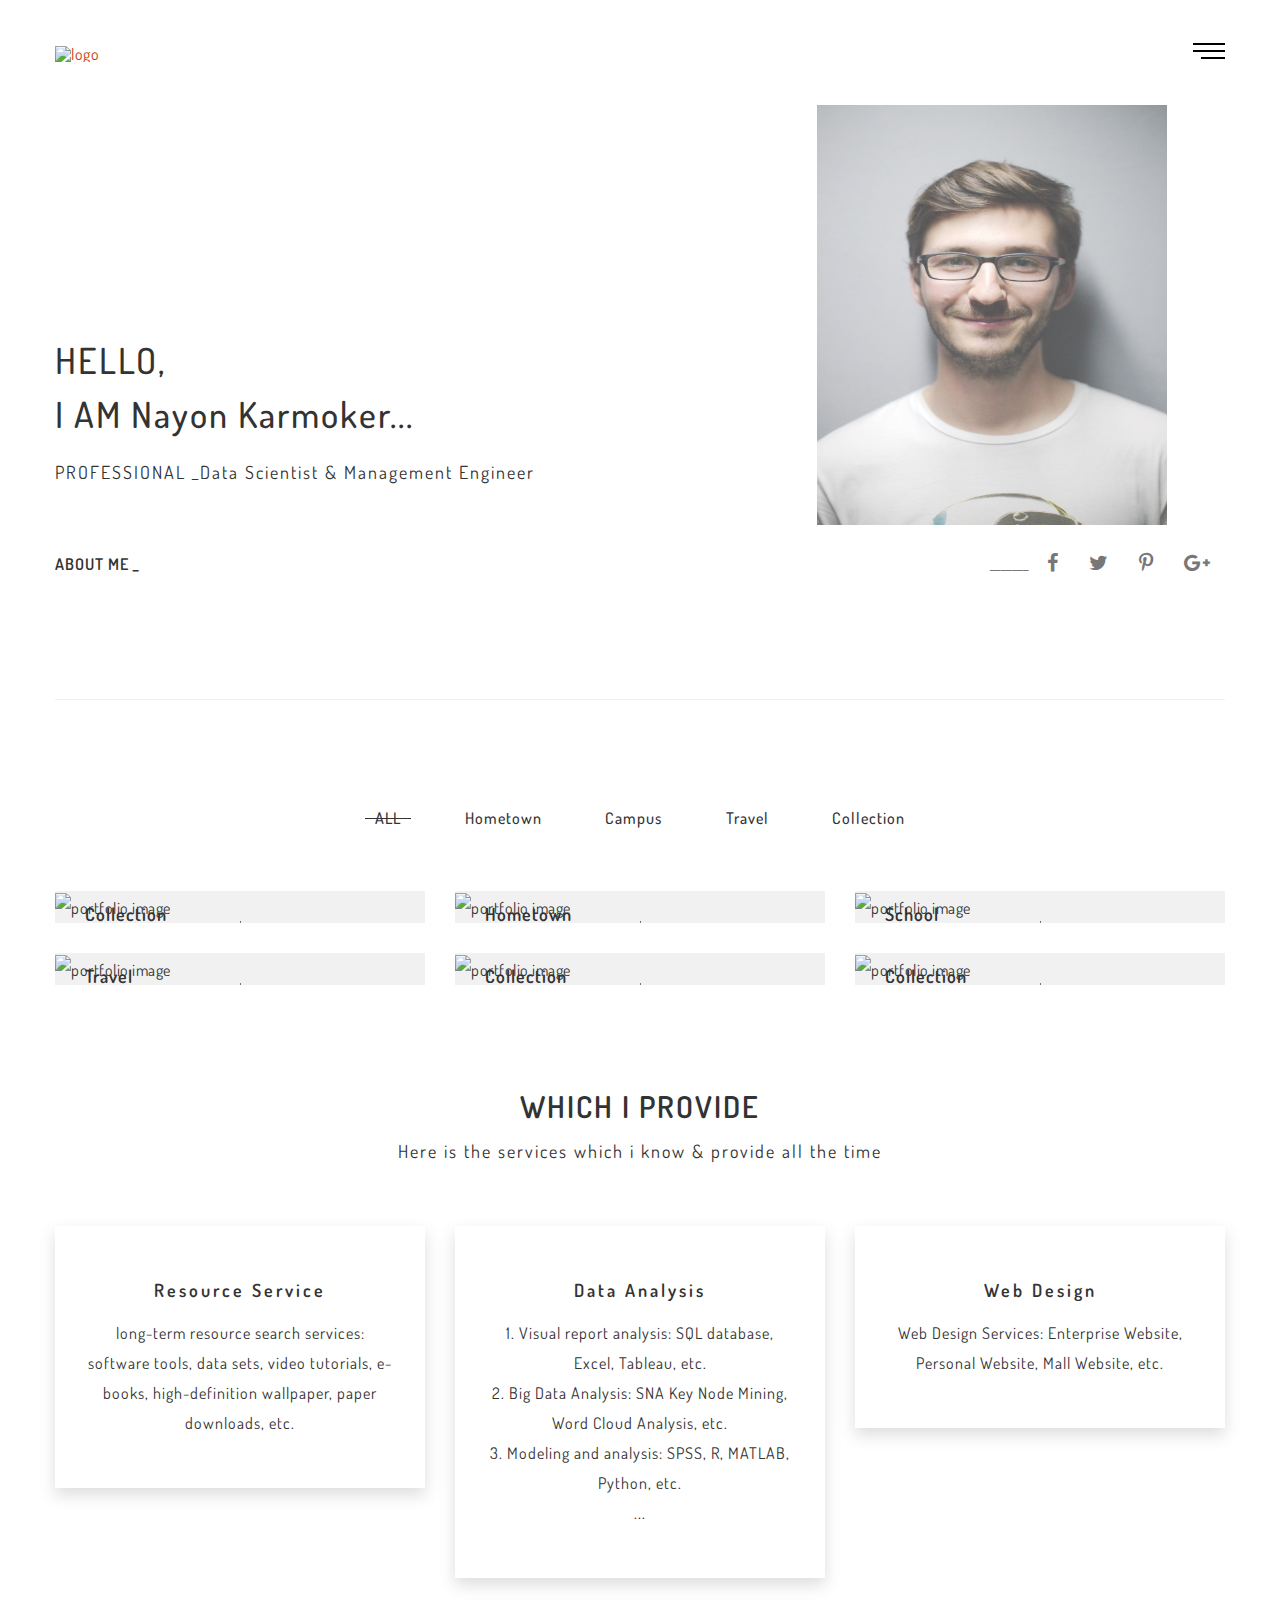
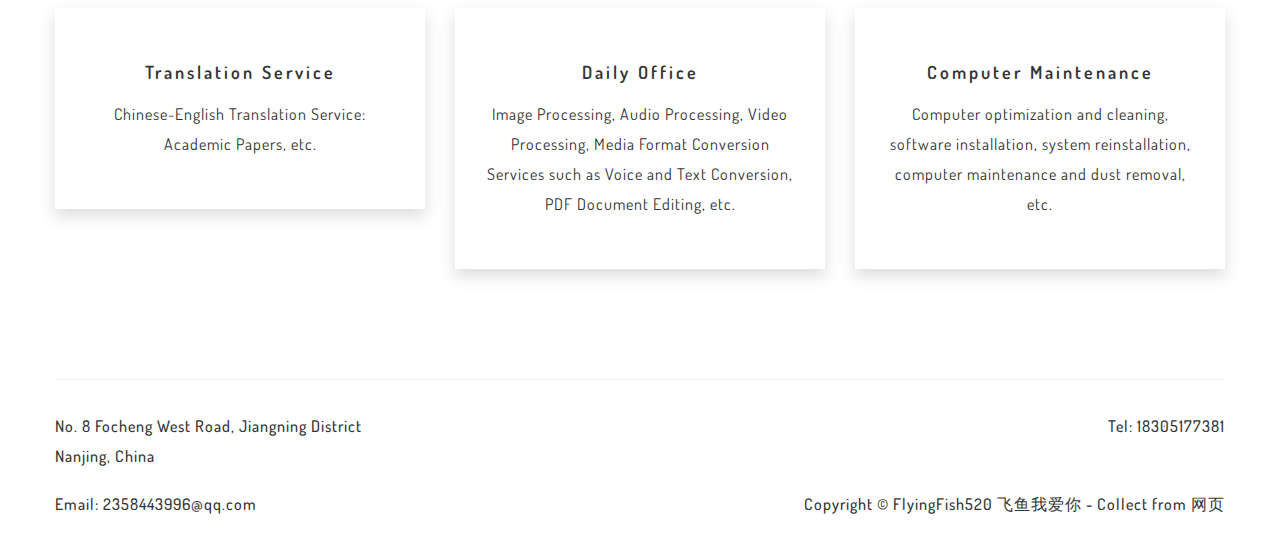
==== commit d1bfdb05: "image location changed" ====
--- a/index.html
+++ b/index.html
@@ -129,7 +129,7 @@
 						<a href="about.html" class="readmore">ABOUT ME</a>
 					</div>
 					<div class="hero-area-image">
-						<img src="img/nayon.jpg" alt="man mask" width="350" height="420" style="margin-top: 70px; margin-right: 0px; opacity: 0.7">
+						<img src="nayon.jpg" alt="man mask" width="350" height="420" style="margin-top: 70px; margin-right: 0px; opacity: 0.7">
 					</div>
 					<div class="social-icons">
 						<ul>
@@ -403,4 +403,4 @@
 
 
 
-</html>+</html>
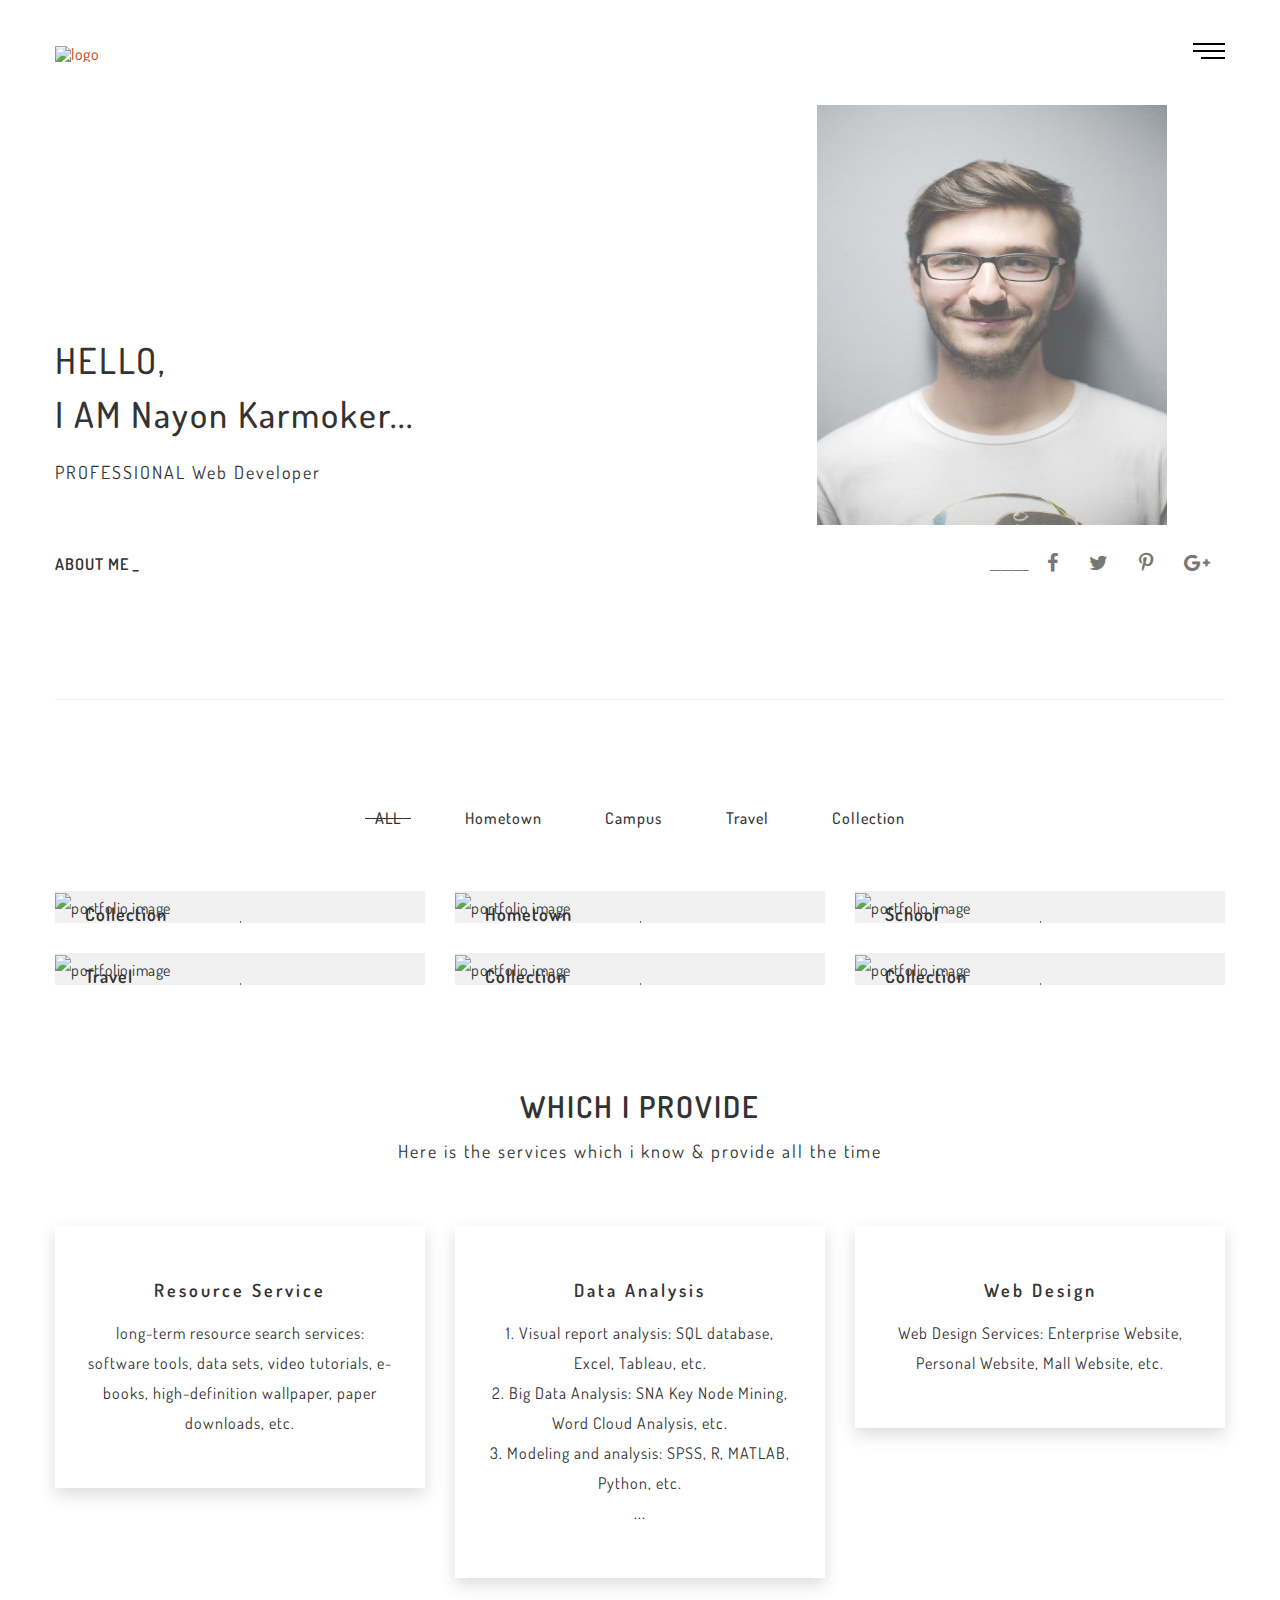
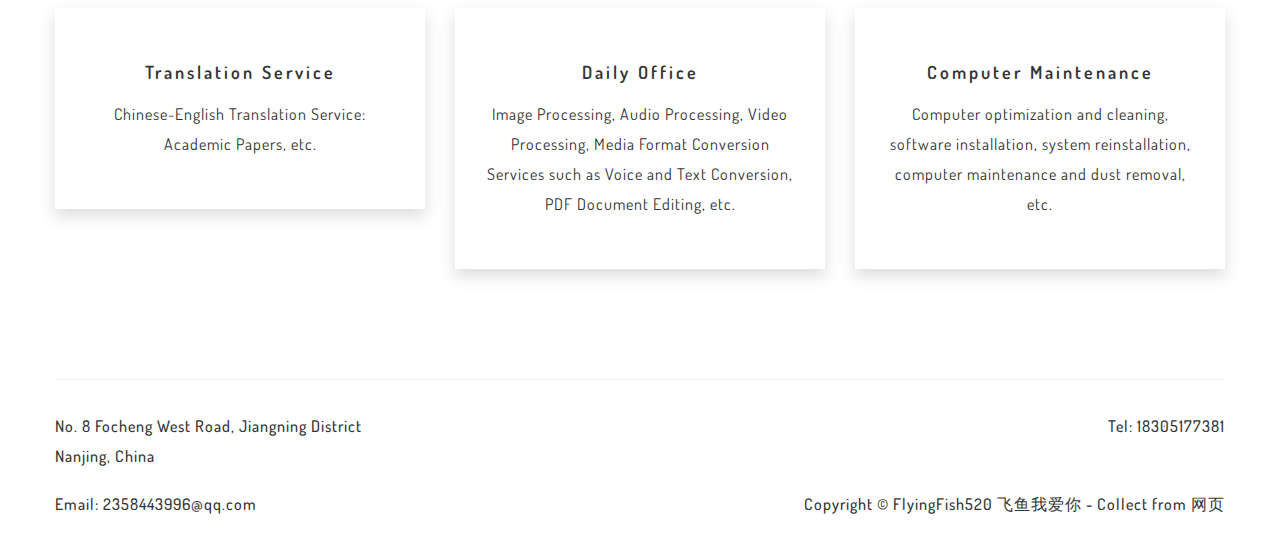
==== commit f30c0bff: "Update index.html" ====
--- a/index.html
+++ b/index.html
@@ -125,7 +125,7 @@
 							HELLO, <br>
 							I AM  Nayon Karmoker...
 						</h1>
-						<h5>PROFESSIONAL _Data Scientist & Management Engineer</h5>
+						<h5>PROFESSIONAL Web Developer</h5>
 						<a href="about.html" class="readmore">ABOUT ME</a>
 					</div>
 					<div class="hero-area-image">
